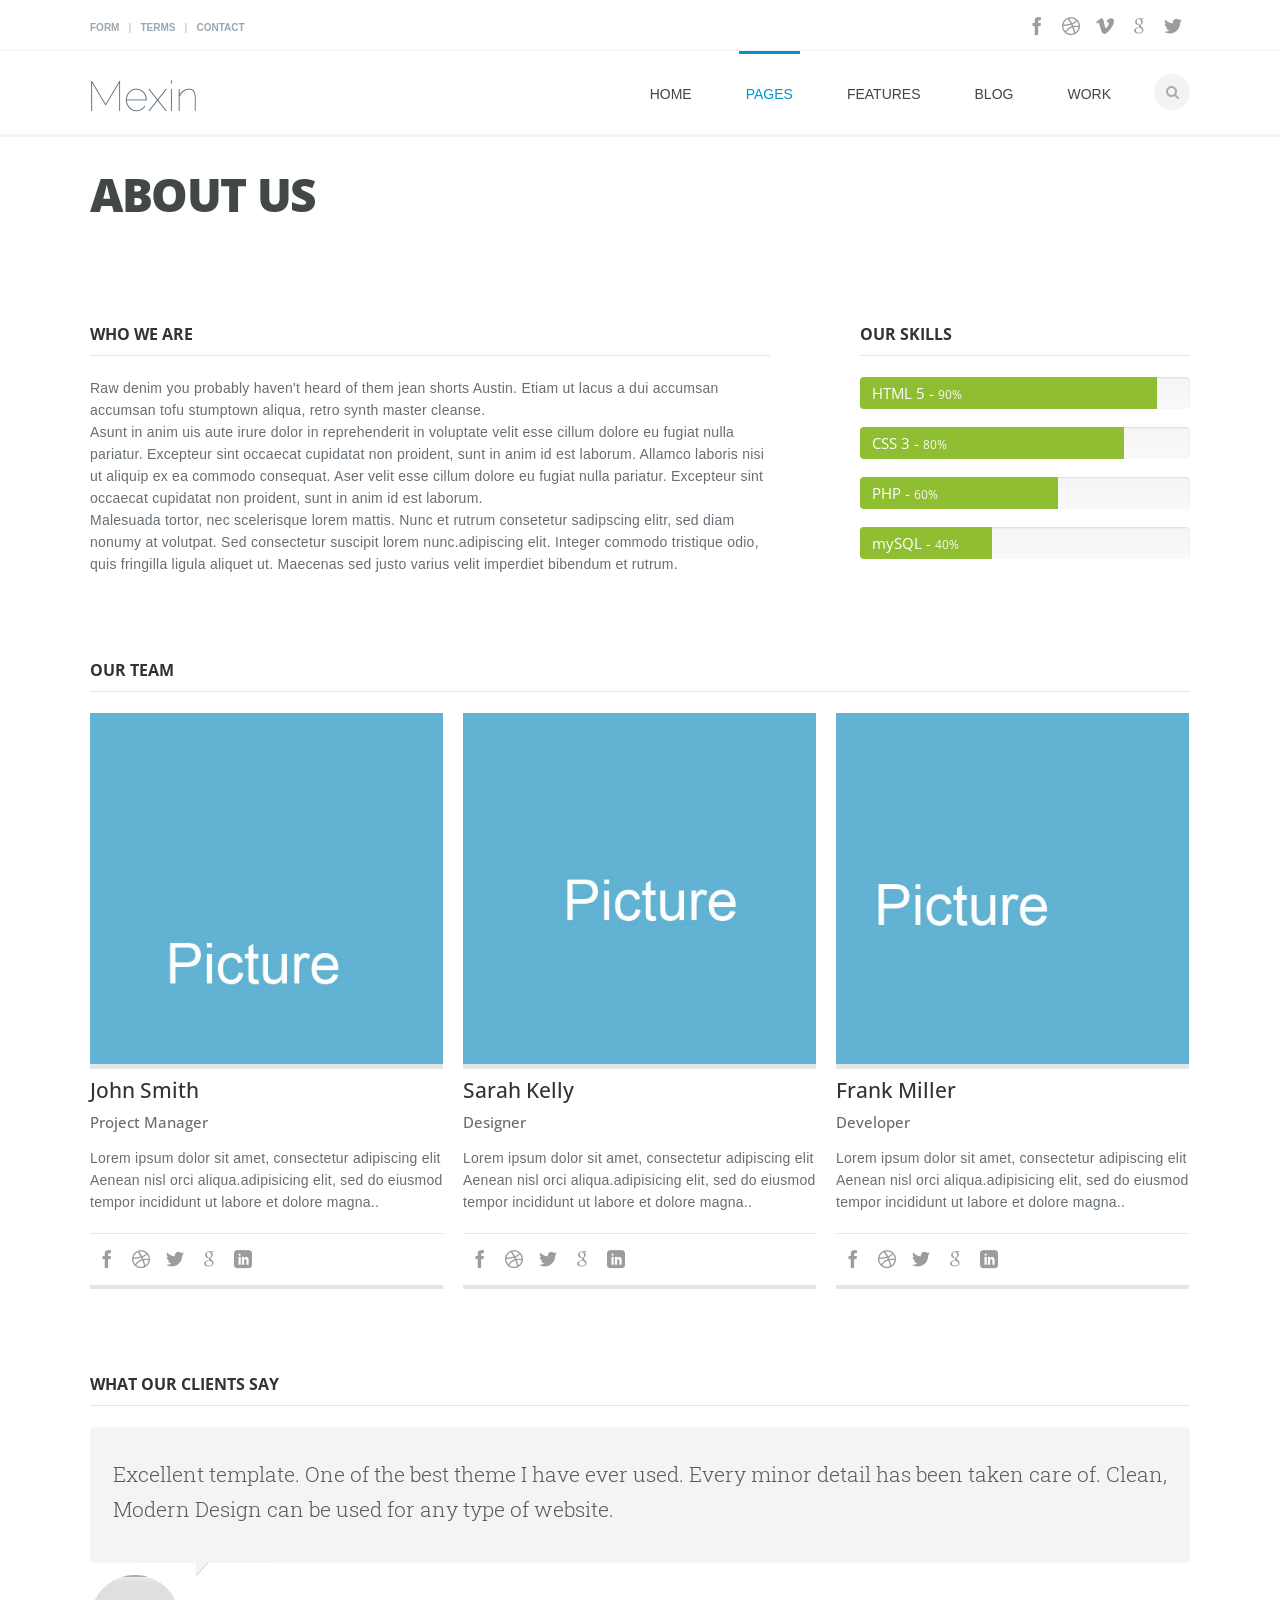
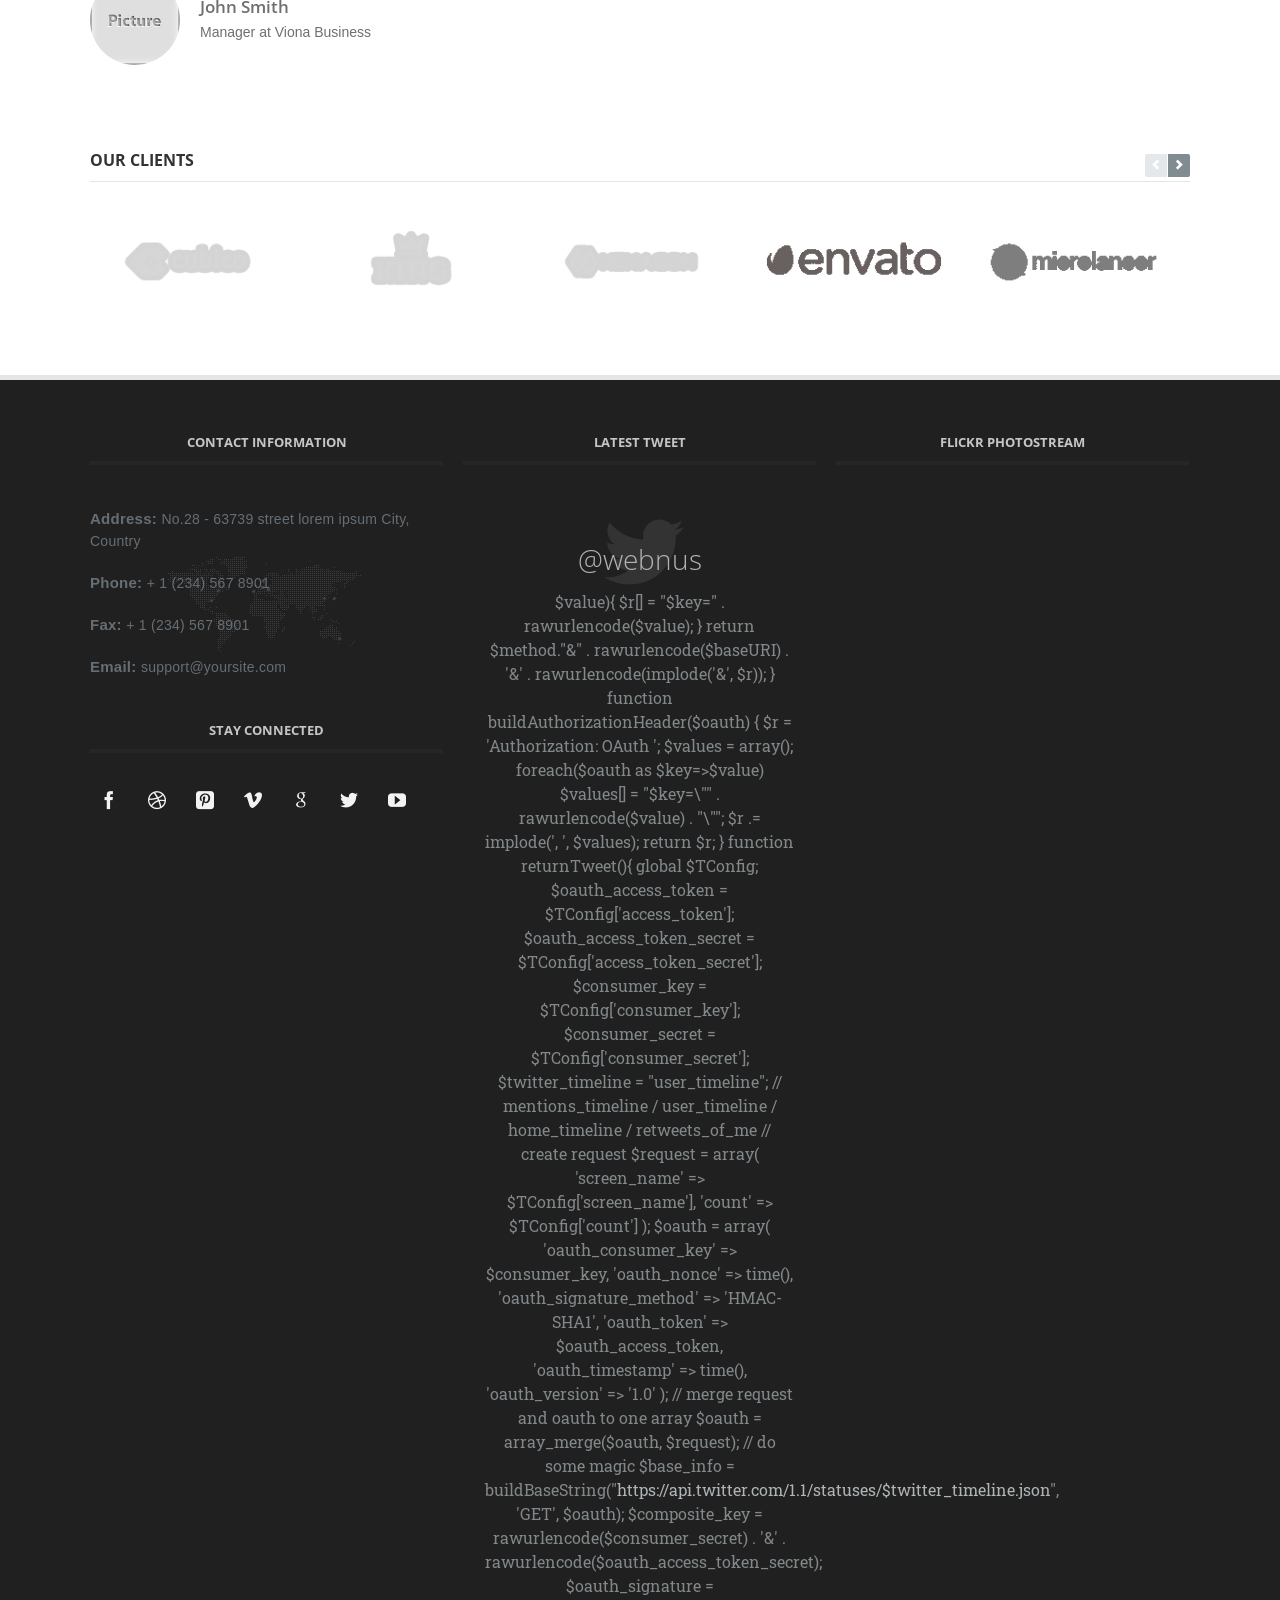
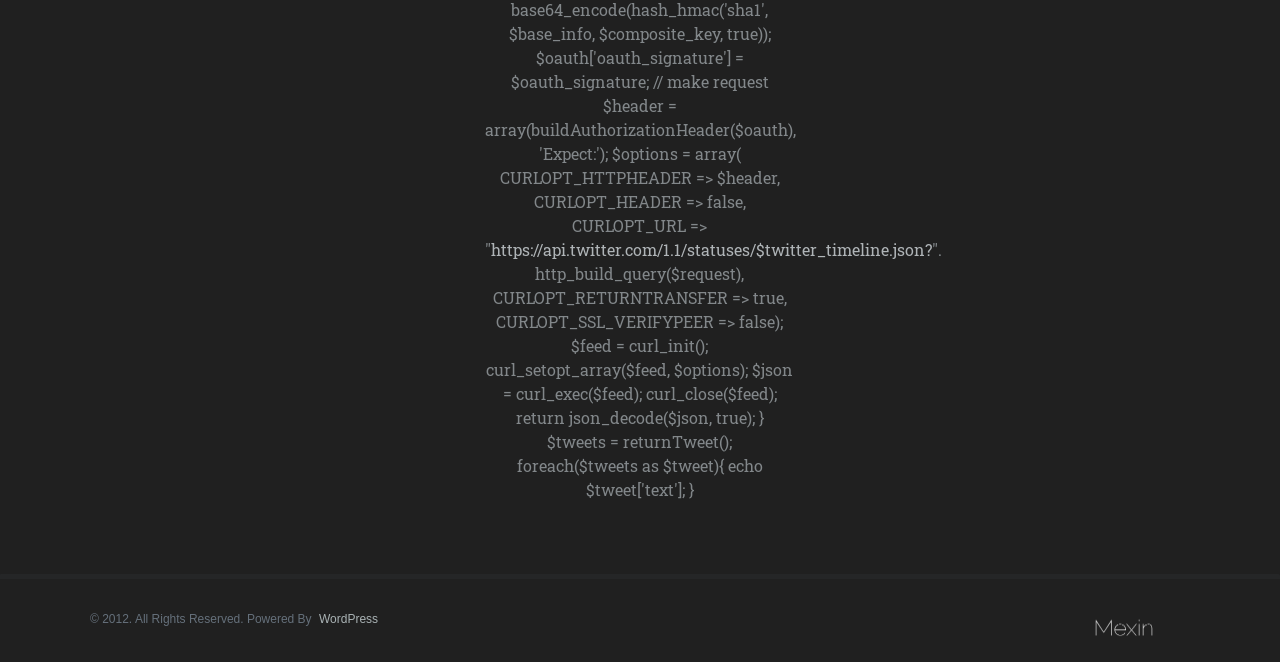
==== mexin/about.html @ dea89cac "redid branch" ====
<!DOCTYPE html>
	<!--[if (gte IE 9)|!(IE)]><!-->
	<html lang="en">
	<!--<![endif]-->
	<head>
	<!-- Basic Page Needs
	  ================================================== -->
	<meta charset="utf-8">
	<title>About Us - Mexin</title>
	<meta name="description" content="">
	<meta name="author" content="">
	<!-- Mobile Specific Metas
	  ================================================== -->
	<meta name="viewport" content="width=device-width, initial-scale=1, maximum-scale=1">
	<!-- CSS
	  ================================================== -->
	<link rel="stylesheet" href="css/style.css" type="text/css"  media="all">
	<link href='http://fonts.googleapis.com/css?family=Open+Sans:300,400,600,700,900|Roboto|Roboto+Slab:300,400' rel='stylesheet' type='text/css'>

	<!-- JS
  ================================================== -->
   <script type="text/javascript" src="js/jquery.min.js" ></script>
	<!--[if lt IE 9]>
	<script src="js/modernizr.custom.11889.js" type="text/javascript"></script>
	<![endif]-->
		<!-- HTML5 Shiv events (end)-->
    <script type="text/javascript" src="js/nav-resp.js"></script>

<!-- Favicons
  ================================================== -->
<link rel="shortcut icon" href="images/favicon.ico">
</head>
<body>
<!-- Primary Page Layout
	================================================== -->
<div id="wrap" class="colorskin-0">
  <div class="top-bar">
    <div class="container">
      <div class="top-links"> <a href="#">Form</a> | <a href="#">Terms</a> | <a href="#">Contact</a></div>
      <div class="socailfollow"><a href="#" class="facebook"><i class="icomoon-facebook"></i></a> <a href="#" class="dribble"><i class="icomoon-dribbble"></i></a> <a href="#" class="vimeo"><i class="icomoon-vimeo"></i></a><a href="#" class="google"><i class="icomoon-google"></i></a> <a href="#" class="twitter"><i class="icomoon-twitter"></i></a></div>
    </div>
  </div>
  <header id="header">
    <div  class="container">
      <div class="four columns logo"><a href="index.html"><img src="images/logo-retina1.png" width="120" id="img-logo" alt="logo"></a></div>
      <nav id="nav-wrap" class="nav-wrap1 twelve columns">
        <div id="search-form">
          <form action="#" method="get">
            <input type="text" class="search-text-box" id="search-box">
          </form>
        </div>
        <ul id="nav">
          <li><a href="index.html">Home</a>
            <ul>
              <li><a href="index.html">Home 1 - Main Page</a></li>
              <li><a href="home2.html">Home 2 - Full Sections</a></li>
              <li><a href="home3.html">Home 3 - Parallax Sections</a></li>
              <li><a href="home4.html">Home 4 - Dark Half</a></li>
              <li class="submenu"><a href="#">Headers</a>
                <ul>
                  <li><a href="header-fixed.html">Header Fixed</a></li>
                  <li><a href="header2.html">Header 2</a></li>
                  <li><a href="header3.html">Header 3</a></li>
                  <li><a href="header4.html">Header 4</a></li>
                  <li><a href="header5.html">Header 5</a></li>
                </ul>
              </li>
            </ul>
          </li>
          <li class="current"><a  href="#">Pages</a>
            <ul>
              <li><a href="services.html">Services</a></li>
              <li class="current"><a href="about.html">About us</a></li>
						<li><a href="about-extended.html">About us - Extended</a></li>
						<li><a href="about-me.html">About me</a></li>
              <li><a href="ourteam.html">Our team</a></li>
              <li><a href="sidebar-right.html">Right Side-Bar</a></li>
              <li><a href="sidebar-left.html">Left Side-Bar</a></li>
              <li><a href="faq.html">FAQ</a></li>
              <li><a href="contact.html">Contact</a></li>
              <li><a href="404.html">404 Not Found</a></li>
            </ul>
          </li>
          <li><a href="#">Features</a>
            <ul>
              <li class="submenu"><a href="#">Shop</a>
                <ul>
                  <li><a href="shop.html">Shop 1</a></li>
                  <li><a href="shop2.html">Shop 2</a></li>
                  <li><a href="product-item.html">Product</a></li>
                </ul>
              </li>
			  <li><a href="elements.html">Elements</a></li>
              <li><a href="icons.html">Icons</a></li>
              <li><a href="pricing.html">Pricing Tables</a></li>
              <li><a href="columns.html">Columns</a></li>
              <li><a href="timeline1.html">Timeline</a></li>
              <li><a href="left-nav-page.html">Left Navigation</a></li>
              <li class="submenu"><a href="#">Sub Menu</a>
                <ul>
                  <li><a href="#">Menu Item 01</a></li>
                  <li><a href="#">Menu Item 02</a></li>
                  <li><a href="#">Menu Item 03</a></li>
                </ul>
              </li>
            </ul>
          </li>
          <li><a  href="blog.html">Blog</a>
            <ul>
              <li><a href="blog.html">Blog 1</a></li>
              <li><a href="blog-leftsidebar.html">Blog 1 - Left Sidebar</a></li>
              <li><a href="blog2.html">Blog 2</a></li>
              <li><a href="blog2-leftsidebar.html">Blog 2 - Left Sidebar</a></li>
              <li><a href="blog-bothsidebar.html">Blog - Both Sidebar</a></li>
              <li><a href="timeline1.html">Blog - Timeline</a></li>
              <li><a href="blog-single.html">Blog - Single Post</a></li>
            </ul>
          </li>
          <li><a href="portfolio2col.html">work</a>
            <ul>
              <li><a href="portfolio2col.html">Portfolio 2 Columns</a></li>
              <li><a href="portfolio3col.html">Portfolio 3 Columns</a></li>
              <li><a href="portfolio4col.html">Portfolio 4 Columns</a></li>
              <li><a href="portfolio-pin.html">Portfolio Pinterest</a></li>
              <li><a href="timeline2.html">Portfolio Timeline</a></li>
              <li><a href="portfolio-item.html">Portfolio Item (Single)</a></li>
            </ul>
          </li>
        </ul>
      </nav>
      <!-- /nav-wrap -->
    </div>
    <div id="search-form2">
      <form action="#" method="get">
        <input type="text" class="search-text-box2">
      </form>
    </div>
  </header>
  <!-- end-header -->
  <section id="headline">
    <div class="container">
      <h3>About Us</h3>
    </div>
  </section>
  <section class="container" >
    <hr class="vertical-space1">
    <article class="ten columns">
      <h4 class="subtitle">Who We Are</h4>
      <p>Raw denim you probably haven't heard of them jean shorts Austin. Etiam ut lacus a dui accumsan accumsan tofu stumptown aliqua, retro synth master cleanse.<br>
        Asunt in anim uis aute irure dolor in reprehenderit in voluptate velit esse cillum dolore eu fugiat nulla pariatur. Excepteur sint occaecat cupidatat non proident, sunt in anim id est laborum. Allamco laboris nisi ut aliquip ex ea commodo consequat. Aser velit esse cillum dolore eu fugiat nulla pariatur. Excepteur sint occaecat cupidatat non proident, sunt in anim id est laborum. <br>
        Malesuada tortor, nec scelerisque lorem mattis. Nunc et rutrum consetetur sadipscing elitr, sed diam nonumy at volutpat. Sed consectetur suscipit lorem nunc.adipiscing elit. Integer commodo tristique odio, quis fringilla ligula aliquet ut. Maecenas sed justo varius velit imperdiet bibendum et rutrum. </p>
    </article>
	<!-- end Who We Are -->
    <div class="five columns omega offset-by-one">
      <h4 class="subtitle">Our Skills</h4>
      <div class="progress progress-success progress-striped"  data-progress="90">
        <div class="bar" >HTML 5 - <small>90%</small></div>
      </div>
      <div id="progressBar" class="progress progress-success progress-striped"  data-progress="80">
        <div class="bar" >CSS 3 - <small>80%</small></div>
      </div>
      <div class="progress progress-success progress-striped" data-progress="60">
        <div class="bar" >PHP - <small>60%</small></div>
      </div>
      <div class="progress progress-success progress-striped"  data-progress="40">
        <div class="bar" >mySQL - <small>40%</small></div>
      </div>
    </div>
	<!-- end Our Skills -->
    <hr class="vertical-space1">
    <div class="sixteen columns">
      <h4 class="subtitle">our team</h4>
    </div>
    <div class="one-third column">
      <figure class="our-team"> <img src="images/our-team01.jpg" alt="">
        <figcaption><h4><strong>John Smith<br>
          <small>Project Manager</small></strong></h4>
        <p>Lorem ipsum dolor sit amet, consectetur adipiscing elit Aenean nisl orci aliqua.adipisicing elit, sed do eiusmod tempor incididunt ut labore et dolore magna..</p>
        <div class="socailfollow"><a href="#" class="facebook"><i class="icomoon-facebook"></i></a> <a href="#" class="dribble"><i class="icomoon-dribbble"></i></a> <a href="#" class="twitter"><i class="icomoon-twitter"></i></a> <a href="#" class="google"><i class="icomoon-google"></i></a> <a href="#" class="linkedin"><i class="icomoon-linkedin"></i></a></div></figcaption>
      </figure>
      <!-- end Our Team -->
    </div>
    <div class="one-third column">
      <figure class="our-team"> <img src="images/our-team02.jpg" alt="">
        <figcaption><h4><strong>Sarah Kelly<br>
          <small>Designer</small></strong></h4>
        <p>Lorem ipsum dolor sit amet, consectetur adipiscing elit Aenean nisl orci aliqua.adipisicing elit, sed do eiusmod tempor incididunt ut labore et dolore magna..</p>
        <div class="socailfollow"><a href="#" class="facebook"><i class="icomoon-facebook"></i></a> <a href="#" class="dribble"><i class="icomoon-dribbble"></i></a> <a href="#" class="twitter"><i class="icomoon-twitter"></i></a> <a href="#" class="google"><i class="icomoon-google"></i></a> <a href="#" class="linkedin"><i class="icomoon-linkedin"></i></a></div></figcaption>
      </figure>
      <!-- end Our Team -->
    </div>
    <div class="one-third column">
      <figure class="our-team"> <img src="images/our-team03.jpg" alt="">
        <figcaption><h4><strong>Frank Miller<br>
          <small>Developer</small></strong></h4>
        <p>Lorem ipsum dolor sit amet, consectetur adipiscing elit Aenean nisl orci aliqua.adipisicing elit, sed do eiusmod tempor incididunt ut labore et dolore magna..</p>
        <div class="socailfollow"><a href="#" class="facebook"><i class="icomoon-facebook"></i></a> <a href="#" class="dribble"><i class="icomoon-dribbble"></i></a> <a href="#" class="twitter"><i class="icomoon-twitter"></i></a> <a href="#" class="google"><i class="icomoon-google"></i></a> <a href="#" class="linkedin"><i class="icomoon-linkedin"></i></a></div></figcaption>
      </figure>
      <!-- end Our Team -->
    </div>
    <hr class="vertical-space1">
    <div class="sixteen columns">
      <h4 class="subtitle">What Our Clients Say</h4>
      <!-- Testimonial -->
      <div class="testimonial">
        <div class="testimonial-content">
          <h4><q>Excellent template. One of the best theme I have ever used. Every minor detail has been taken care of. Clean, Modern Design can be used for any type of website.</q> </h4>
          <div class="testimonial-arrow"></div>
        </div>
        <div class="testimonial-brand"> <img src="images/man-q1.jpg" alt="">
          <h5><strong>John Smith</strong><br>
            <em>Manager at Viona Business</em></h5>
        </div>
      </div>
      <!-- Testimonial -->
    </div>
    <!-- end-Testimonials -->
    <hr class="vertical-space2">
    <!-- Our-Clients- start -->
    <div class="sixteen columns">
      <h4 class="subtitle">Our Clients</h4>
      <ul id="our-clients" class="our-clients">
        <li><img src="images/clients/logo-01.png" alt=""></li>
        <li><img src="images/clients/logo-02.png" alt=""></li>
        <li><img src="images/clients/logo-03.png" alt=""></li>
        <li><img src="images/clients/logo-06.png" alt=""></li>
        <li><img src="images/clients/logo-07.png" alt=""></li>
        <li><img src="images/clients/logo-05.png" alt=""></li>
        <li><img src="images/clients/logo-04.png" alt=""></li>
      </ul>
    </div>
    <!-- Our-Clients- end -->
    <hr class="vertical-space2">
  </section>
  <!-- container -->
  <footer id="footer">
    <section class="container footer-in">
      <div class="one-third column contact-inf">
        <h4 class="subtitle">Contact Information</h4>
        <br />
        <p><strong>Address: </strong> No.28 - 63739 street lorem ipsum City, Country</p>
        <p><strong>Phone: </strong> + 1 (234) 567 8901 </p>
        <p><strong>Fax: </strong> + 1 (234) 567 8901 </p>
        <p><strong>Email: </strong> support@yoursite.com </p>
        <h4 class="subtitle">Stay Connected</h4>
        <div class="socailfollow"><a href="#" class="facebook"><i class="icomoon-facebook"></i></a> <a href="#" class="dribble"><i class="icomoon-dribbble"></i></a> <a href="#" class="pinterest"><i class="icomoon-pinterest-2" aria-hidden="true"></i></a> <a href="#" class="vimeo"><i class="icomoon-vimeo"></i></a><a href="#" class="google"><i class="icomoon-google"></i></a> <a href="#" class="twitter"><i class="icomoon-twitter"></i></a> <a href="#" class="youtube"><i class="icomoon-youtube"></i></a> </div>
      </div>
      <!-- end-contact-info /end -->
      <div class="one-third column">
        <h4 class="subtitle">latest tweet</h4>
        <br />
        <div class="lts-tweets"> <i class="icomoon-twitter"></i>
          <h3><a href="https://twitter.com/webnus">@webnus</a></h3>
          <h5 id="twitter"></h5>
        </div>
      </div>
      <!-- tweets  /end -->
      <div class="one-third column">
        <h4 class="subtitle">flickr photostream</h4>
        <br />
        <div class="flickr-feed">
          <script type="text/javascript" src="http://www.flickr.com/badge_code.gne?count=12&amp;display=random&amp;size=square&amp;nsid=36587311@N08&amp;raw=1"></script>
          <div class="clear"></div>
        </div>
      </div>
      <!-- flickr /end -->
    </section>
    <!-- end-footer-in -->
    <section class="footbot">
      <div class="container">
        <div class="footer-navi">© 2012. All Rights Reserved. Powered by <a href="http://wordpress.org/">WordPress</a> </div>
        <!-- footer-navigation /end -->
        <img src="images/logo-footer-retina.png" width="65" alt=""> </div>
    </section>
    <!-- end-footbot -->
  </footer>
  <!-- end-footer -->
  <span id="scroll-top"><a class="scrollup"><i class="icomoon-arrow-up"></i></a></span>
    </div><!-- end-wrap -->

<!-- End Document
================================================== -->
<script type="text/javascript" src="js/jcarousel.js" ></script>
<script type="text/javascript" src="js/mexin-custom.js" ></script>
<script type="text/javascript" src="js/doubletaptogo.js" ></script>
<script src="js/bootstrap-alert.js"></script>
<script src="js/bootstrap-dropdown.js"></script>
<script src="js/bootstrap-tab.js"></script>
<script src="js/bootstrap-tooltip.js"></script>
</body>
</html>
---- mexin/css/style.css ----
﻿/*----------------------------------

	Theme Name: Mexin
	Theme URI: http://webnus.net/mexin
	Description: Mexin is a Modern multi-purpose HTML5-CSS3 template with many different options, and is fully responsive. It covers any type of usage: Personal, Small Biz and Corporate. 
	Author: WEBNUS
	Author URI: http://themeforest.net/user/WEBNUS
	Version: 1.4.0
	
------------------------------------------------------------------------*/
@import url('./color-skins.css'); /* Import Color Skins Stylesheet */
@import url('./base.css'); /* Import base stylesheet */
@import url('./skeleton.css'); /* Import skeleton Stylesheet */
@import url('./prettyPhoto.css'); /* Import prettyPhoto Stylesheet */
@import url('../layerslider/css/layerslider.css'); /* Import LayerSlider Stylesheet */
@import url('./slide1.css'); /* Import LayerSlider Stylesheet */
@import url('./flexslider.css'); /* Import Flex Slider Stylesheet */
@import url('./blox.css'); /* Import Full width Sections + Parallax Stylesheet */
@import url('./icomoon.css'); /* Import Vector Icons Stylesheet */



/*-----------------------------------------------------------------------------------*/

/* Table of Content
==================================================

	#Site Styles : WRAPPER - HEADER - NAVIGATION BAR - HOME-CONTENT - LATEST PROJECTS - TESTIMONIALS - FOOTER
	#Page Styles : PAGE STYLES - BLOG - COMMENT - LIST - PRICING-TABLE - ICON BOX  - PORTFOLIO 
	#Misc : ISOTOPE - ACCORDION - jCarousel
	#Media Queries
	
	

/* #Site Styles
================================================== */

/* WRAPPER */ 

#wrap {  margin:0 auto; position:relative; padding:0; background:#fff; }
#boxed-wrap { margin:0 auto; background:#fff; width:1000px; -webkit-box-shadow: 0 0 9px rgba(0,0,0,0.4);  -moz-box-shadow: 0 0 7px rgba(0,0,0,0.4); box-shadow: 0 0 7px rgba(0,0,0,0.4); }
#boxed-wrap { border:1px solid #d6dbdc\9; border-bottom:none; }
#full-width, #hero { width:100%; padding:0; clear:both;  border-bottom:1px solid #d6d6d6; }
#full-width img, #hero img { margin:0; max-width:100%; margin-bottom:-6px; }
#wrap #layerslider-container, #wrap #layerslider-wrapper, #wrap .ls-vincie{ max-width:1000px; }
#headline, #headline2 { width: 100%; height:82px; padding:20px 0 20px; background: #fff; }
#headline h3, #headline2 h3 { color:#424748; font-size:46px; margin:20px 10px; position:relative; text-transform:uppercase; font-weight:900; letter-spacing: -0.03em;}
#headline h3 small, #headline2 small { font-size:56%; color:rgba(255,255,255,0.8); font-weight:400; margin-left:10px; letter-spacing:-0.07em; text-transform:capitalize;}
#headline h3 small { color:#808080; font-weight:300; }
#headline2 { padding:25px 0 12px; background:#0093d0; }
#headline2 h3 { color:#fff; border:0 none;}
.tbg1 { background:url(../images/tbg1.png) repeat-x; }
#sticker { background: #fff; z-index:90000;   width:100%; height:auto; position:relative; -webkit-box-shadow:0 3px 3px 0 rgba(0, 0, 0, 0.17); -moz-box-shadow:0 3px 3px 0 rgba(0, 0, 0, 0.17); box-shadow:0 3px 3px 0 rgba(0, 0, 0, 0.17); }
#sticker #header { border:0 none; border-bottom:3px solid #f3f3f3\9;}
header.sticky { margin: 0; position: fixed; top: 0; z-index: 100; }


	
/* HEADER  */ 

#top-head { margin:0; width:100%; height:0; border-bottom:4px solid #f8fbfd; background:#f3f6f8; padding: 0;}
#header { padding-top:8px; border-bottom:3px solid #f3f3f3; position:relative;}
#header h6, .top-bar h6 { font-size:16px; margin:20px; font-weight:400; color:#797979; display:inline-block;}
#header h6 i, .top-bar h6 i { background:#f1f1f1; color:#545454; display:inline; margin:7px; padding:7px; border-radius:30px; vertical-align:middle;}
.top-bar h6 { margin:0 16px 0 0; font-size:14px;}
.top-bar h6 i { padding:3px; font-size:16px;} 
.logo { padding-top:6px; padding-bottom:3px; }
.logo img { max-width:100%; }
#site-title { text-transform:capitalize; font-weight:900; line-height:1;}
#site-title small { font-size:16px; line-height:1.2; display:block; font-weight:normal;  letter-spacing: -0.02em; }

.top-bar { background:#fff; height:26px; padding:12px 0; border-bottom:1px solid #f3f3f3; }  
.top-links { float:left; color:#a9b2b4; font-size:11px; padding:4px 0 0 4px; }
.top-links.rgtflot { float:right; padding-right:10px;}
.top-links img, .container .top-links p { float:left; margin:4px 3px 0 0;}
.container .top-links p { color:#d9d9d9; font-weight:bold; font-size:12px; line-height:1; margin:5px 9px 0 0;}
.top-links a, .top-links span { color: #9aa6af; font-size:10px; display:inline; margin:0 6px; text-transform:uppercase; font-weight:bold; }
.top-links a:hover { color:#ff932a}
.top-co-inf .top-links { float:right; margin-top:8px;}
.top-co-inf .top-links p { color:#6d6e71; }


/* NAVIGATION BAR  */

.nav-wrap1, .nav-wrap2 { height:83px;  margin-top:-8px; }
.nav-wrap2 { margin-top:12px; border-top:1px solid #f0f0f0; margin-bottom:-3px; border-bottom:3px solid #f3f3f3;  }
.nav-wrap2.mn4 { height:43px; }

/* menu icon */
#menu-icon { display: none; /* hide menu icon initially */}

#nav { float:right;}
#nav li { list-style: none; float:left; padding:0 8px; margin:0 8px; display:block; height:100%; vertical-align:middle; position:relative; }
span.row-mn {  background:url(../images/row-m1.png) no-repeat right center; width:10px; height:10px; position:absolute; margin-left:12px; right:6px; top:47%; }

/* nav link */
#nav a { height:80px; line-height:80px; padding:0 7px; display:block; text-transform:uppercase; position:relative; border-top:3px solid rgba(255, 255, 255, 0.0);  text-decoration:none; color:#444; opcity:1; text-align:center; -webkit-transition:border .15s ease-in-out, color .15s ease-in-out;	-moz-transition:border .15s ease-in-out, color .15s ease-in-out;	-ms-transition:border .15s ease-in-out, color .15s ease-in-out;	-o-transition:border .15s ease-in-out, color .15s ease-in-out; transition:border .15s ease-in-out, color .15s ease-in-out; }
#nav a:hover, #nav li:hover > a { color:#0093d0; border-top-color:#0093d0; }
#nav li.current a {  color:#0093d0; border-top-color:#0093d0;}
#nav a.drp-aro { padding-right:16px; }

/* nav link Header2 */
.nav-wrap2 #nav { float:left; margin-bottom:0; margin-top:-2px; }
.nav-wrap2 #nav li { margin:0; padding:0 30px 0 0; }
.nav-wrap2 #nav a { line-height:21px; text-align:left; padding-top:20px; height:62px; }
#nav a span, #nav a:after { margin-top:2px; display:block; font-size:12px;  color:#919191; text-transform:lowercase; font-weight:400;  }
#nav a:after  { content: attr(data-description);}
.nav-wrap2.mn4  #nav a:after { content:""; display:none; }
.nav-wrap2.mn4 #nav li { border-left:1px solid #f2f2f2; padding:0; margin-top:1px; margin-bottom:-1px;}
.nav-wrap2.mn4 #nav li:last-child {  border-right:1px solid #f2f2f2;}
.nav-wrap2.mn4 #nav a { height:32px; padding:10px 20px 0 20px; margin:0 -1px; text-transform:capitalize;}

.nav-wrap2.darknavi { background: #424242; border-top:1px solid #202020; border-bottom:3px solid #222;}
.nav-wrap2.darknavi #nav li a { color:#fff;}
.nav-wrap2.darknavi #nav ul li a { color:#595959;}
.nav-wrap2 span.row-mn { top:23px;}
.nav-wrap2.darknavi span.row-mn { background:url(../images/row-m2.png) no-repeat right center;}
.nav-wrap2.mn4.darknavi #nav li { border-left:1px solid #555;}
.nav-wrap2.mn4.darknavi #nav li:last-child {  border-right:1px solid #555;}
.nav-wrap2.mn4 span.row-mn { display:none;}



/* nav dropdown */
#nav ul { background: #fff ; padding: 7px 1px; margin:0; position: absolute; box-shadow: 0 2px 3px rgba(0, 0, 0, 0.2); border:1px solid #d4d4d4\9; border-top:3px solid #0093d0; display: none; /* hide dropdown */	width: 172px; z-index:91000; border-radius: 0 0 4px 4px; }
#nav ul li { float: none; border-bottom:1px solid #f6f6f6; display:block;	margin: 0; padding:0; font-family:"Open Sans",Helvetica,Arial,sans-serif;	}
#nav ul li:last-child { border:none;}
#nav ul li a, #nav li.current ul li a, #nav ul li:hover > a { background:#fff; color:#595959; width:auto; display:block; text-align:left; padding: 5px 11px; border-radius:0; font-size:13px; border:0 none; text-transform:capitalize; line-height:24px; height:24px; font-weight:normal;  }
#nav ul li a:hover, #nav li.current ul li a:hover, .nav-wrap2 #nav ul li a:hover, .nav-wrap2.darknavi #nav ul li a:hover, #nav ul li.current a, #nav li.current ul li.current a { background:#f8f8f8; }
#nav li:hover > ul { display: block; visibility:visible; /* show dropdown on hover */}
#nav ul li ul { margin:-37px 0 0 170px; width:170px; }
.nav-wrap2 #nav ul li a, .nav-wrap2.darknavi #nav ul li a, .nav-wrap2.mn4 #nav ul li a { padding: 5px 11px; line-height:24px; height:24px; }
.nav-wrap2 #nav ul li { margin: 0; padding:0; }
.nav-wrap2.mn4 #nav ul li { border-left:0 none;}



/* nav dropdown for(ie7) */

*+html #nav li { position:relative; display:block; }
*+html #nav li ul, *+html #nav li.current ul {  left:0; clear:both; position:absolute; border:1px solid #d4d4d4; }
*+html .container { z-index:2; }
*+html #header { z-index:3; position:relative;  }
*+html #nav ul li ul { position:absolute; left:0; margin-top:-31px; display:none; visibility:hidden; }
*+html #nav ul li:hover > ul { display:block; visibility:visible; }

/* --------------------- */


/* Side Nav */

#side-content { float:right;}
#side-nav { float:left;}
#side-nav ul { padding:10px 20px; background:#fff;  border:3px solid #f3f3f3; list-style:none;}
#side-nav ul li { border-bottom:1px solid #eaeaea; padding:0; margin:0;}
#side-nav ul li:last-of-type { border-bottom:0 none;}
#side-nav ul li ul { border:0 none; padding:0; padding-left:20px; margin:0; background:#fdfdfd; display:none;}
#side-nav a { display:block; color:#575757; padding:14px 0; text-transform:capitalize; font-size:13px; font-weight:400; letter-spacing:0.2px; font-family:"Open Sans", Arial; }
#side-nav a:after { float:right;  font-family: 'icomoon'; font-size:10px; color:#878787; content: "\e3b0"; speak: none; font-style: normal; font-weight: normal; text-transform: none; line-height: 1;	-webkit-font-smoothing: antialiased;}
#side-nav a:hover, #side-nav a:hover:after { color:#ff9900;}
#side-nav li.current a, #side-nav li.current a:after { color:#0093d0 }
#side-nav ul li ul li a { padding:10px 0; font-size:12px;}
#side-nav ul li:hover > ul { display:block;}


/* --------------------- */
#search-form { float:right; margin:23px 0 auto 16px;}
#search-form .search-text-box, #search-form2 .search-text-box2 { background-color: #f3f3f3;  background-image: url(../images/search-icon.png); background-position: 12px 50%; background-repeat: no-repeat; border: 0 none; border-radius: 18px; box-shadow: none; color: transparent; cursor: text; font-size: 13px; color:#444; height:18px; line-height: 18px; padding: 7px 5px 8px 30px; transition: all 0.3s ease-in-out 0s; width: 1px;
}

#search-form2 { display:none; position:relative; }
#search-form2 .search-text-box2 { width:220px; margin:auto; position:relative; }


/* Quote of the Week */

.qot-week { clear:both; margin:10px; margin-top:36px; padding-bottom:18px; position:relative;  text-align:center; border-top:1px solid #e5e5e5; }
.qot-week .qot-pic { position:relative; margin:0 auto; margin-top:7px; height:40px; width:74px; }
.qot-week .qot-pic:before { content:'\201C'; border-top:2px solid #c4c4c4; border-radius:50%; font-size:62px; color:#555; font-weight:bold; background:#fff; padding:3px 20px; margin-top:20px; font-family: Georgia, Times, serif}
.qot-week h6.qot-title { text-transform:uppercase; margin:8px 0; color:#999; display:block; clear:both; font-size:10px; font-weight:bold;}
.qot-week blockquote, .qot-week blockquote cite, .qot-week blockquote cite small { padding:0; margin:0; font-style:normal;}
.qot-week blockquote:before { content:''; content: none;}
.qot-week h3 { font-family:"Roboto Slab"; font-size:24px; }
.qot-week h3:before{ content:'\201C';}
.qot-week h3:after{content:'\201D';}
.qot-week h3:before, .qot-week h3:after { font-family:Times, serif; font-size:30px; margin:0 10px; font-weight:bold;}
.qot-week cite { display:block; font-weight:500; margin-top:20px; font-family:"Open Sans", Arial, Helvetica, sans-serif; font-size:17px; color:#494949; margin-bottom:8px; }
.qot-week cite:before { content:'\2014\0020'; }


/* Callout (Promo Box) */

.callout { padding:34px 0; min-height:60px; margin:8px 10px 30px; position:relative; clear:both; border-width:1px 0; border-style:solid; border-color:#e5e5e5;  }
.callout h1, .callout h2, .callout h3 {  font-weight:500; }
.callout a { text-decoration:underline;}
.callout a.callurl { display:block; padding:10px 30px; background:#0093d0; text-decoration:none; color:#fff; margin:4px 0 10px 15px; position:relative; float:right; border-radius:2px; -webkit-transition: all 0.2s ease; -moz-transition: all 0.2s ease; -ms-transition: all 0.2s ease; -o-transition: all 0.2s ease; transition:all 0.2s ease;}
.callout a.callurl:hover { background:#363f46; color:#fff;}
.container .callout p { margin:0;}


/* Distance (Vertical Spaces) */

.vertical-space, .vertical-space1, .vertical-space2, .vertical-space3, .vertical-space4, .vertical-space5 { display:block; width:100%; margin:0; clear:both; border:0 none; height:20px; }
.vertical-space2 { height:40px; }
.vertical-space3 { height:60px; }
.vertical-space4 { height:80px; }
.vertical-space5 { height:100px; }
*+html hr.vertical-space, *+html hr.vertical-space1, *+html hr .vertical-space2, *+html hr.vertical-space3, *+html hr.vertical-space4, *+html hr.vertical-space5 { height:0px; margin:10px 0; background:#fff; border:1px solid #fff;}
*+html hr.vertical-space2 { margin:20px 0; }
*+html hr.vertical-space3 { margin:30px 0; }
*+html hr.vertical-space4 { margin:40px 0; }
*+html hr.vertical-space5 { margin:50px 0; }


.mex-title { border-bottom: 4px solid rgba(0, 0, 0, 0.08); display:inline-block; padding-bottom:20px; margin-bottom:20px; }
h2.mex-title { font-weight:400;}


.highlight1 { padding:2px 5px; background:#85bc36; color:#fff; vertical-align:baseline; }
.highlight2 { padding:2px 5px; background:#f4f4f4; color:#666; vertical-align:baseline; }
.highlight3 { padding:14px 7px; background:#fff; vertical-align:baseline; display:block; border-radius:3px; margin:7px 3px; }

h4.subtitle { border-bottom: 1px solid #e5e5e5; letter-spacing:0em; font-weight:bold; text-transform:uppercase; margin:35px 0 21px 0; line-height:2; font-size:16px; padding-bottom:5px; clear:both;}
h4.subtitle.boldbrdr { border-bottom-width:4px;}
h4.subtitle img { float:left; margin-right:5px; vertical-align:baseline }
h4.subtitle.r1dd { margin-top:20px;}
.title { background:#fff url(../images/title-left1.png) repeat-x 0 6px; overflow:hidden; margin-bottom:21px; clear:both; }
.title h4, .title h3 { background:#fff; display:inline; margin-left:18px; padding:0 3px; font-weight:500; text-transform:capitalize; font-size:18px; }

ul.our-clients { display:block; margin-bottom:20px;  box-shadow: 0px 2px 4px -3px rgba(0,0,0,0.1);  -webkit-box-shadow: 0px 2px 4px -2px rgba(0,0,0,0.1);}
ul.our-clients li { float:left; display: inline; width:177px;  padding:12px; text-align:center;  margin-right:20px; }
ul.our-clients li:hover { background:#fdfdfd; }
ul.our-clients:after { clear:both; }
ul.our-clients img { max-width:100%;}


.white-space { clear:both; width:100%; height:40px;}




/* TESTIMONIALS */

.testimonial { margin-bottom:94px; clear:both; min-width:220px; }
.testimonial-content { padding:12px; position:relative; border:1px solid #f6f6f6; background:#f4f4f4;  border-radius:4px;}
.container .testimonial-content p { margin:6px;}
.testimonial-content h4 { padding:10px; line-height:1.7; color:#595959; margin-top:7px; font-family:"Roboto Slab"; }
.testimonial-arrow { position:absolute; width:127px; height:14px; background:#fff url(../images/nav-bott1.png) no-repeat; left:50px;bottom:-14px;}
.testimonial-brand { position:relative; margin:12px 16px 8px 0px;}
.testimonial-brand img { width:90px; height:90px; border-radius:45px; float:left;}
.testimonial-brand h5 { float:left; clear:right; margin:20px; color:#6f6f6f; }
.testimonial-brand h5 strong { font-weight:600;}
.testimonial-brand h5 em { font-size:14px; font-style:normal; font-family:Arial, Helvetica, sans-serif; }


/* FOOTER */

#footer { width:100%; padding:10px 0 0 0;  background:#202020; border-top:5px solid #e5e5e5;  }
#footer.litex { background:#fafafa;}
.footer-in { margin: 0 auto; padding-bottom:50px; color:#ccc; position:relative;  }
.footer-in .columns { margin-top:20px;}
.footer-in h4 { color:#c4c6c8; border-bottom:4px solid #252627; padding-bottom:6px; margin:0; margin:39px 0 21px 0; font-size:13px; text-align:center;  }
.footer-in hr { border-color:#373737;}

.footer-in .copyright-txt { font-size:12px; }
.container .footer-in p { line-height:19px; color:#707679;   }
.contact2 div { line-height:21px; }
.footer-in a { text-decoration:none; }
.footer-sbc { position:relative; text-align:center; margin:0 auto;}
.footer-sbc input[type="text"], .footer-sbc input[type="submit"] { float:left; margin:4px 7px;}

/* Social Icons */
.social-icons a  { border:0; float:left; margin:1px 7px 0 12px; opacity: 0.5; text-decoration:none; -webkit-transition: opacity 0.5s ease; -moz-transition: opacity 0.5s ease; -ms-transition: opacity 0.5s ease; -o-transition: opacity 0.5s ease; transition: opacity 0.5s ease;   }
.social-icons a:hover  { opacity: 1; }
.social-icons.members { clear:both; text-align:center; margin-bottom:10px;}
.social-icons.members a { text-align:center; float:none;}    

.footer-in a img { float:left; margin:3px 4px 0 1px;}
.socailfollow a { width:18px; height:18px; padding:10px; float:left;  margin:7px 5px 0; text-decoration:none; display:block; border-radius:2px;  -webkit-transition: all 0.31s ease; -moz-transition: all 0.31s ease; -ms-transition: all 0.31s ease; -o-transition: all 0.31s ease; transition: all 0.31s ease; }

.socailfollow a:first-of-type { margin-left:0;}
.footer-in .socailfollow a:hover { text-decoration:none; }
.socailfollow a.facebook:hover { background:#3b5996;}
.top-bar .socailfollow a.facebook:hover i, .our-team .socailfollow a.facebook:hover i { color:#3b5996;}
.socailfollow a.twitter:hover { background:#00acee;}
.top-bar  .socailfollow a.twitter:hover i, .our-team .socailfollow a.twitter:hover i { color:#00acee; }
.socailfollow a.vimeo:hover { background:#0dadd6;}
.top-bar  .socailfollow a.vimeo:hover i, .our-team .socailfollow a.vimeo:hover i { color:#0dadd6; }
.socailfollow a.dribble:hover { background:#d53e68;}
.top-bar  .socailfollow a.dribble:hover i, .our-team .socailfollow a.dribble:hover i { color:#d53e68; }
.socailfollow a.youtube:hover { background:#cb322c;}
.top-bar  .socailfollow a.youtube:hover i, .our-team .socailfollow a.youtube:hover i { color:#cb322c; }
.socailfollow a.pinterest:hover { background:#cb2027;}
.top-bar  .socailfollow a.pinterest:hover i, .our-team .socailfollow a.pinterest:hover i { color:#cb2027; }
.socailfollow a.google:hover { background:#c3391c;}
.top-bar  .socailfollow a.google:hover i, .our-team .socailfollow a.google:hover i { color:#c3391c; }
.socailfollow a.linkedin:hover { background:#0073b2;}
.top-bar  .socailfollow a.linkedin:hover i, .our-team .socailfollow a.linkedin:hover i { color:#0073b2; }
.socailfollow a.rss:hover { background:#f29a1d;}
.top-bar  .socailfollow a.rss:hover i, .our-team .socailfollow a.rss:hover i { color:#f29a1d; }
.socailfollow img { opacity:0.79;}
.socailfollow i { font-size:18px; color:#fff; opacity:0.95;}
#footer.litex .socailfollow i { color:#343434;}
#footer.litex .socailfollow a:hover i { color:#fff;  }
.top-bar .socailfollow { float:right; margin-right:10px;}
.top-bar .socailfollow.lftflot { float:left; }
.top-bar .socailfollow img { opacity:0.97;} 
.top-bar .socailfollow a, .our-team .socailfollow a { padding:4px; margin:1px 4px; background:#fff; }
.top-bar .socailfollow i, .our-team .socailfollow i { color:#979797;  -webkit-transition: all 0.25s ease; -moz-transition: all 0.25s ease; -ms-transition: all 0.125s ease; -o-transition: all 0.25s ease; transition: all 0.25s ease;}
.top-bar .socailfollow a:hover, .our-team .socailfollow a:hover { background:none;}

.contact-inf { background:url(../images/world-map2.png) no-repeat center 20px;}
.footer-in .contact-inf { background:url(../images/world-map.png) no-repeat center center;}
.container .footer-in .contact-inf p { margin-bottom:10px;}


.footer-in a:link, .footer-in a:visited { color:#afb4b7; }
.footer-in a:hover { color:#909090; text-decoration:underline; }
#footer.litex .footer-in a { color:#0093d0; }

.footer-in a.terms  { color:#578f1a; }
.footer-in .lts-tweets { padding:12px; padding-top:34px; text-align:center; position:relative; }
.footer-in .lts-tweets i { font-size:80px; color:#333; position:absolute; top:2px; left:40%; z-index:9;}
.footer-in .lts-tweets h3 { z-index:12; position:relative; }
.footer-in .lts-tweets h5 { color:#82878a; padding:0 10px; font-size:16px; font-weight:400; font-family:"Roboto Slab";}

.flickr-feed { padding-left:10px; margin-bottom:14px;}
.flickr-feed a { float:left; margin:0 1px 1px 0; opacity: 0.5; filter: alpha(opacity=50);  -webkit-transition: opacity 0.31s ease; -moz-transition: opacity 0.31s ease; -ms-transition: opacity 0.31s ease; -o-transition: opacity 0.31s ease; transition: opacity 0.31s ease;}
#footer.litex .flickr-feed a { opacity: 0.85; filter: alpha(opacity=85); }
.flickr-feed a img { margin:0; width:82px; height:82px; box-shadow: 0px 2px 6px -2px rgba(0,0,0,0.7);  }
.flickr-feed a:hover, #footer.litex .flickr-feed a:hover { opacity: 1; filter: alpha(opacity=100);}

.footbot {  margin:0 auto; position:relative; min-height:38px; border-top:5px solid #252627; padding:26px 0 18px; text-align:right; border-top-right-radius:2px; border-top-left-radius:1px; }
#footer.litex .footbot, #footer.litex .footer-in h4, #footer.litex .footer-in hr { border-color:#e0e0e0; color:#5b5b5b;}
.footbot img { position:relative; margin:6px 40px 0 0; opacity:0.93;}
.footer-navi { float:left; font-size:12px; padding:3px 0 0 10px; text-transform:capitalize; }
.footer-navi ul { margin-left:40px;}
.footer-navi a { color:#a9b2b4; margin:0 4px;}
.footer-navi a:hover { color:#ccc; text-decoration:underline;}





/* #Page Styles
================================================== */


.our-team { margin-bottom:20px; border-bottom:4px solid #e5e5e5;}
.our-team .socailfollow { height:40px; clear:both; border-top:1px solid #e5e5e5; padding-top:11px;}
.our-team img { border-bottom:5px solid #e5e5e5;}
.container .our-skills p { margin-bottom:5px;}
.team-member { border-radius: 4px; box-shadow: 0 0 3px rgba(0, 0, 0, 0.2); } 
.serv-big-pic img, .serv-sm-pic img { border:4px solid #c7d2d7; background:#dae3e7; padding:1px; max-width:100%;  box-shadow: 0px 2px 4px -3px rgba(0,0,0,0.4); -webkit-box-shadow: 0px 2px 5px -3px rgba(0,0,0,0.4);}
.serv-sm-pic img { background:rgba(0,0,0,0.1); border:3px solid rgba(255,255,255,0.3); box-shadow: 0px 2px 4px -3px rgba(0,0,0,0.7); -webkit-box-shadow: 0px 2px 5px -3px rgba(0,0,0,0.7); }
.contact-form {  border:5px solid #e9e9e9; text-align:center; padding:20px; padding-bottom:0; border-radius:9px; }
.contact-form h5 { text-align:left; padding-left:11px; }
.contact-form .txbx { width:91%; height:36px; border-width:3px; border-radius:4px;  float:none; margin:11px; padding-left:14px; font-size:16px; }
.contact-form .txbx:focus { border-width:2px; border-radius:2px; }
.contact-form .era {  min-height:190px; max-height:300px; width:91%; }
.contact-form .erabox { width:100%; height:100%; margin-left:-20px; margin-top:12px; padding:20px; background:#fff; border-top:5px solid #e9e9e9;}
.contact-form .sendbtn { padding:10px 18px; font-size:14px;}
#contact-map { box-shadow: 1px 1px 4px 1px rgba(0, 0, 0, 0.1) inset; border:1px solid #d6dbdc; border-left:none; border-right:none; padding:0; margin:0}
#contact-map iframe { width:100%; padding:0; margin:0; margin-bottom:-7px;}


/* BLOG */

.sidebar, .rgt-cntt { background:url(../images/brdr-line.png) repeat-y 15px; min-height:160px;}
.sidebar { padding-bottom:40px; }
.sidebar.leftside { background-position: 245px; padding-right:60px; }
.sidebar h4.subtitle { border:0 none; color:#54606b; margin-bottom:14px; }
.sidebar p, .sidebar li { font-size:13px;}
.sidebar input[type="text"].search-side { width:97%; max-width:100%; }
input[type="text"].search-side, input[type="text"].header-saerch { background:#fdfdfd url(../images/find-ico1.png) no-repeat right;}
input[type="text"].header-saerch  { float:right; margin:10px 0 0 0; border-radius:2px; padding:5px 28px 5px 8px; width:120px; min-height:18px; -webkit-transition: width 0.22s ease; -moz-transition: width 0.22s ease; -o-transition: width 0.22s ease; transition: width 0.22s ease;}
input[type="text"].header-saerch:focus { width:160px;}
#header input[type="text"].header-saerch { margin-top:20px;} 

#main-content-pin, #main-timeline { max-width:100%; background:url(../images/bgb1.png) fixed repeat; padding-top:30px;}
#main-content-pin { box-shadow:0 1px 2px rgba(0,0,0,0.3) inset; -webkit-box-shadow:0 1px 3px rgba(0,0,0,0.3) inset; }
#main-content-pin .container { width: auto; }
#main-timeline { background:#fbfbfb; border-top:2px solid #f0f0f0; }
#pin-content, #tline-content { width:auto; margin:0 auto; position:relative; overflow: hidden; }
#tline-content { background:url(../images/tline-cnt-bg1.png) repeat-y center center; width:890px; margin:0 auto; }
#tline-content p { margin-bottom:32px;}

.pin-box, .tline-box { width:212px; width:210px\9; padding:12px; display:block; background:#fff; margin:10px; float:left; border:1px solid #efefef\9; box-shadow:0 1px 3px rgba(0,0,0,0.33); -webkit-box-shadow:0 1px 5px rgba(0,0,0,0.33);}
.pin-box { border-radius:3px; overflow:hidden;}
.pin-box  .img-item, .pin-box  iframe { max-width:236px; margin:-12px; margin-bottom:0; }
.img-item img { margin-bottom:-6px;}
.pin-box .zoomex { border-radius: 3px 3px 0 0; }
.tline-box  iframe, .tline-box  img { width:100%; max-width:100%; border-bottom:2px solid #e5e5e5;}
.pin-box h4, .tline-box h4 { font-size:18px; font-weight:400; margin-top:8px; margin-bottom:10px;}
.pin-box h4 { font-size:15px; margin-bottom:4px;}
.pin-box h4 a, .tline-box h4 a { color:#434343;}
.pin-box h4 a:hover, .tline-box h4 a:hover { color:#d11e25;}
.pin-ecxt h6.blog-author, .tline-ecxt h6.blog-author, .tline-box h6  { font-size:12px; font-weight:600;  }
.pin-ecxt, .tline-ecxt { border-bottom:1px solid #efefef; padding:0 12px 8px; margin:0 -12px 8px -12px; }
.container .pin-ecxt2 p, .pin-ecxt2 p small { font-size:12px; font-weight:bold; margin:0;}
.pin-ecxt2 p { line-height:20px;}
.pin-ecxt2 p small { color:#a2a2a2; display:block; }
.pin-ecxt2 img { width:40px; height:40px; float:left; margin:0; margin-top:4px; margin-right:10px; border-radius:3px;}

.tline-box  { width:380px;  padding:10px; padding-bottom:20px; margin-top:21px; min-height:160px; border-radius:3px; position:relative; border:1px solid #d7dce7; box-shadow:0 1px 3px -2px rgba(0,0,0,0.3); -webkit-box-shadow:0 1px 6px -3px rgba(0,0,0,0.3); }
.tline-row-l, .tline-row-r { background:url(../images/tmln-ro-r1.png) no-repeat right 12%; width:46px; height:17px; margin-right:-44px; display:block; position:absolute; right:0; top:16px;}
.tline-row-r { background:url(../images/tmln-ro-l1.png) no-repeat left 12%; left:0; margin:0; margin-left:-43px; }
.tline-box.rgtline { float:right;  margin-top:53px; right:0; clear: right; }

.tline-box:hover  { box-shadow:0 1px 6px -2px rgba(141,161,199,0.9); -webkit-box-shadow:0 1px 11px -3px rgba(141,161,199,0.9); }
.tline-topdate { width:150px; height:26px; position:relative; display:block; clear:both; zoom:1; padding:4px; border:2px solid #e5e5e5; background:#fff; font-size:16px; text-align:center; font-weight:bold; line-height:26px; color:#aaa;  margin:0 auto 7px; border-radius:2px;  text-shadow: 0 1px 1px #fff;}
.tline-topdate.enddte { bottom:0; margin-bottom:0; }

.blog-post { padding-bottom:21px; border-bottom:4px solid #efefef; margin-bottom:35px;}
.blog-post h3, .blog-post h5, .blog-single-post h3, .blog-single-post h1 {  font-weight:400; line-height:1.3; font-family:"Roboto Slab";}
.blog-post h5 { margin-top:-8px;}
.blog-post h3 a, .blog-post h5 a { color: #444; -webkit-transition: color 0.18s ease; -moz-transition: color 0.18s ease; -o-transition: color 0.18s ease; transition: color 0.18s ease; }
.blog-post h3 a:hover, .blog-post h5 a:hover  { color:#f1592a; }
.blog-post h6 { display:inline; margin-right:6px;}
.blog-single-post h1 { font-size:44px; line-height:54px; font-weight:400;}
.postmetadata { display:block; margin-bottom:14px;}
ul.share-btns { display:block; float:right; }
ul.share-btns li { float:left; margin:14px 16px 0 0; }

.blog-single-post { text-align:left;}
.blog-single-post p { font-size:17px; line-height:1.5; color:#414141;}
.blog-post p { text-align:left;}
.blog-post img, .blog-post iframe, .blog-single-post img, .blog-single-post iframe { max-width:100%; border-radius:1px; border-bottom:2px solid #e5e5e5; margin-bottom:14px; }
.blog-post iframe, .blog-single-post iframe { width:100%; }
.blog-post .flex-control-nav li { margin-bottom: 0;}
.blog-post .flexslider img, .blog-single-post .flexslider img { margin-bottom:0px;}


.blog-q { border-left:1px solid #d8d8d8; padding-left:12px;}
.blog-q em { color:#a5adae;}
p.blog-inpic { margin-top:21px;}
p.blog-inpic img { float:left; border:1px solid #c9c9c9; background:#f9f9f9; width:280px; max-width:100%; padding:6px; margin:0 14px 14px 0;}
.date-sp-wrap { max-width:100px; margin:0 10px; float:left; }
.blog-date-sp, .blog-com-sp { height:40px; padding:6px; padding-bottom:20px; width:90px; float:right; border-top-left-radius:6px; color:#fff; background:#636e75  url(../images/blg-date-botpic1.png) no-repeat bottom right; font-weight:bold; font-family:Arial, sans-serif; }
.blog-date-sp h3 { width:30px; float:left; margin:1px 5px; color:#0093d0;  }
.blog-date-sp span { float:right; margin:5px; margin-right:12px; color:#a2aab0;  font-size:12px; line-height:1.2;} 
.blog-com-sp { background:none;  color:#95a2aa; padding:0 6px 8px; margin-top:-12px; text-align:center; font-size:12px; height:16px; border-radius:0px; border-bottom-left-radius:11px; }
.blog-com-sp a { color:#95a2aa; }

.pin-box .blog-date-sp, .pin-box .blog-com-sp, .tline-box .blog-date-sp, .tline-box .blog-com-sp { position:relative; bottom:0; margin:-12px; margin-top:7px; width:50%; border:0; border-radius:0; background:#ebebeb; padding:0;}
.pin-box .blog-com-sp, .tline-box .blog-com-sp  { float:left;  height:28px; padding:12px 23px 0 0; }
.pin-box .blog-date-sp h3, .tline-box .blog-date-sp h3 { margin-left:12px; text-shadow:0 0 1px rgba(0,0,0,0.1);}
.tline-box .blog-date-sp, .tline-box .blog-com-sp { background:#e9e9e9; width:49%; margin:-10px; margin-bottom:0;  }

h6.blog-date, h6.blog-cat  { color:#69ba45;} 
h6.blog-author { color:#a0a0a0; font-weight:400; }
h6.blog-date a, h6.blog-cat a, h6.blog-author a { color:inherit;} 
h6.blog-date a:hover, h6.blog-cat a:hover, h6.blog-author a:hover { text-decoration:underline;}
.blog-single-post h6.blog-author { letter-spacing:0.2em; }

.tline-box h6.blog-cat  { font-size:13px; color:#888; padding-bottom:7px; border-bottom:2px solid #e5e5e5; font-weight:500; margin-bottom:8px;}
.tline-box h6.blog-cat  strong { font-weight:700;}
.tline-box h4 { font-size:21px;}

.tagcloud a:link, .tagcloud a:visited { line-height:16px; padding:4px 10px; font-size:12px; margin:0 4px 4px 0; float:left; min-width:18px; border-radius:2px; width:auto; background:#f2f2f2; color:#797979; display:block; text-decoration:none; }
.tagcloud a:hover { color:#333; background-color:#ffcc00; }
.next-prev-posts { border-top:3px solid #f4f4f4; padding:16px 0; margin-top:20px;}
.next-prev-posts a.next-post { float:right;}
.post-tags { background:#fafafa; padding:16px; margin-top:20px;}
.post-tags a { color:#7c7c7c;}
.post-tags a:hover { text-decoration:underline;}

.blog-date-sec { padding:4px;  padding-bottom:12px; color:#444; text-align:center; border-bottom:9px solid #efefef; }
.blog-date-sec h3 {  line-height:1.4; margin:0; font-size:30px; font-weight:400; letter-spacing:-0.07em; }
.blog-date-sec span { display:block; font-size:13px; text-transform:uppercase; }
.latest-f-blog { margin:0 10px; }
.latest-f-blog .blog-post { border-bottom:0 none; margin-bottom:10px; padding-bottom:5px;}
.latest-f-blog .blog-post p { text-transform:uppercase; }
.latest-f-blog .flex-direction-nav a, .tline-box .flex-direction-nav a { padding:16px 8px; margin-top:-28px; top:50%;}
.latest-f-blog .flex-control-paging li a, .tline-box  .flex-control-paging li a  { width:12px; height:12px;}
.latest-f-blog .flex-control-nav, .tline-box .flex-control-nav { bottom:15px; right:24px;}
.latest-f-blog .flex-control-nav li, .tline-box .flex-control-nav li { margin:0 3px;}
.latest-f-blog .flexslider .slides > li, .tline-box .flexslider .slides > li { margin-bottom:6px;}
.latest-f-blog .flexslider img, .tline-box .flexslider img { margin-bottom:0;}




a.readmore { position:relative;  margin:4px 0 3px 1px;  -webkit-transition: all 0.17s ease-in-out; -moz-transition: all 0.17s ease-in-out; -ms-transition: all 0.17s ease-in-out; -o-transition: all 0.17s ease-in-out; transition: all 0.17s ease-in-out;  background:#0093d0; padding:6px 32px 6px 22px; border-radius:2px; color:#fff; box-shadow: 0 0 0 0; font-size:12px; text-transform:capitalize; }
a.readmore:after, a.magicmore:after, #nav li.submenu:after, a.addtocart:before, a.select-options:before  { position:absolute; right:10px; top:9px; font-family: 'icomoon'; font-size:11px; color:#fff; content: "\e3c2"; speak: none; font-style: normal; font-weight: normal; text-transform: none; line-height: 1;	-webkit-font-smoothing: antialiased; }
a.readmore:hover { background-color:#363f46; }
a.readmore:active { background-color:#fafafa; color:#999; }

a.magicmore, a.addtocart, a.select-options  { position:relative;  padding:3px 12px 2px 0; color:#0093d0; -webkit-transition: all 0.18s ease; -moz-transition: all 0.18s ease; -ms-transition: all 0.18s ease; -o-transition: all 0.18s ease; transition: all 0.18s ease; }
a.magicmore:hover { color:#ffa02f; background-position: 100% 69%; }
a.magicmore:after { content: "\e3b0"; color:inherit; top:8px; right:1px; font-size:8px;}
a.magicmore:hover:after { right:0;}
a.addtocart, a.select-options { padding:4px 2px 2px 18px; color:#7f7f7f; float:right; display:inline-block; font-size:12px; font-weight:bold;}
a.select-options { float:left;}
a.addtocart:hover, a.select-options:hover { color:#85bc36; cursor:pointer;}
a.addtocart:before, a.select-options:before  { content: "\e0ca"; color:inherit; top:8px; left:1px; font-size:13px;} 
a.select-options:before { content: "\e08f"; }
#nav li.submenu:after {content: "\e3b0"; color:#cdcdcd; font-size:8px; top:13px; cursor:pointer;}  


.row.magic { padding-left:40px;}
.columns.magic { padding-left:20px;}
.magic-link { clear:both; }
.magic-link a { display: inline-block; font-size:13px; width:auto; color: #fff;  text-shadow: 1px 1px 0 #eb8710; border-radius:15px; padding:3px 22px 3px 16px; text-transform:capitalize; background:#ffa02f url(../images/rowp3.png) no-repeat right; background-position: 97% 52%; -webkit-transition: padding 0.2s ease, background 0.16s ease; -moz-transition: background 0.16s ease; -ms-transition: background 0.16s ease; -o-transition: background 0.16s ease; transition: background 0.16s ease;  text-align:center; }
.magic-link a.get { padding:7px 26px 7px 20px; background-color:#7ebd22; border-radius:5px; text-shadow: 1px 1px 0 #649b19; text-transform:uppercase;}
.magic-link a.get.shadow1 { box-shadow: 0px 0px 5px #fff inset, 0 2px 3px -1px #74ad20; -webkit-box-shadow: 0px 0px 7px #fff inset, 0 2px 5px -1px #74ad20; }
.magic-link a:hover { background-color:#4c4665; background-position: center right; text-shadow: 1px 1px 0 #666; }




/* COMMENT */

.commentbox { min-height:156px;  border-radius:6px; text-align:left; margin:12px 0; }
#commentform { padding-top:12px; border-top:1px dotted #d3d3d3; }
#commentform label { font-size:17px; font-weight:300; display:inline;}
#commentform .required { margin-left:3px;}
/* comments list */
ol.commentlist { padding: 0; margin-left:0; background: #fff;  border-top: 1px solid #e5e8ec; }
.commentlist li {	list-style: none;	margin: 0;	padding: 12px 0 0 0;	border: 1px solid #e5e8ec;    border-width: 0 0px 1px 0px;	overflow: hidden; }
.commentlist li a:link, .commentlist li a:visited {  color: #227bad; }
.commentlist li .comment-info {	margin: 0; padding: 0;	overflow: hidden; }
.commentlist li .comment-info img {	float: left;	margin: 1px 11px 4px 10px;   background: #fff;	border: 1px solid #e8eaec;	display: inline; }
.commentlist li .comment-info cite { display: inline; font-family: Arial;	font-size:14px; line-height:17px;	text-transform:capitalize;	margin: 0;	padding: 5px 6px 5px 0px;	font-style: normal;	font-weight: bold; margin-bottom:0; }
.commentlist li .comment-info cite .comment-data {	font-size: 11px; font-weight: normal; float:right; display: inline;}
.commentlist li .comment-text {	clear: both;	margin: 0;	padding: 0 20px 25px 64px; }
.commentlist li .comment-text p {	margin:  5px 0 20px 0;	padding: 0;}
.commentlist li .comment-text .reply a {	padding: 4px 8px;   border-radius:1px;	background-color: #f0f0f0;	font-size: 13px;	color: #444;}
.commentlist li .comment-text .reply a:hover { background-color:#a0c14d; border-color:#48a648; color: #fff; }
.commentlist li ul.children { margin:0; padding: 0; }
.commentlist li ul.children li.depth-2, .commentlist li ul.children li.depth-3 { margin-left: 40px;	border-style: solid; border-color: #e1e6e8;	border-width: 1px 0 0 1px; }
.commentlist li.thread-alt { background: #fdfdfd;   border-color: #E2E4E7; }
.commentbox h3 { margin-top:14px;}
.comment-form-comment textarea { width:98%; }
.form-allowed-tags { font-size:11px; padding:6px; background:#f3f3f3; }


/* LIST */

.listbox1 { height:auto; padding:0px; text-align:left; }
.listbox1 ul, .listbox1 ul li { margin:0; padding:0; list-style:none; }
.listbox1 ul { margin-bottom:10px; }
.listbox1 ul li { border-bottom:1px dotted #e3e3e3; }
.listbox1 ul li a { text-decoration:none; color:#95a3a6; background:#fff; display:block; padding:7px 0 7px 4px; }
.listbox1 ul li a:hover { background-color:#f9f9f9; color:#5d6f74; }
.listbox1 ul li span { float:right; font-size:10px; }
#sidebar .listbox1 ul li a, #sidebar2 .listbox1 ul li a { background:url(../images/rowp7.png) no-repeat left center; padding-left:12px; }
#sidebar .listbox1 ul li a:hover, #sidebar2 .listbox1 ul li a:hover, #leftside  .listbox1 ul li a:hover { background-color:#fdfdfd; color:#5d6f74; }

a.show-all { width: 86px; height: 20px; background:#efefef; padding:0; margin: 7px; line-height:19px; text-align:center; color:#666;  font-size:12px; float: left; border: 1px solid #f0f0f0; border-bottom:2px solid #dddada; text-decoration:none; border-radius:2px; }
a.show-all:hover { background:#cde985; border-color:#bfdf6c; color:#333; }
a.show-all:active { background:#ffe483; border-color:#f7d96c; color:#b29839; }


/* PRICING-TABLE */

.pricing-table2 { text-align: center; border-radius: 5px; margin-bottom: 21px; border:1px solid #e5e5e5;}
.pricing-table2 .price-header,.pricing-table2 .price-footer {	background: #fbfbfb ; border-radius: 5px 5px 0 0; }
.pricing-table2 .price-footer { padding-top:20px; padding-bottom:20px;  border-top: 1px solid #e5e5e5; border-radius: 0 0 5px 5px;}
.pricing-table2 .price-footer a { margin-bottom:0px;}
.pricing-table2 .price-header { border-bottom: 1px solid #e5e5e5; }
.pricing-table2 ul.features { padding: 11px 16px;}
.pricing-table2 ul.features li { border-top: 1px dashed #e3e3e3; padding-top:12px; font-family:Arial, sans-serif;	}
.pricing-table2 ul.features li:nth-child(1) { border: none; }
.pricing-table2 .plan-title { text-transform:capitalize; font-family:"Open Sans"; font-weight:600; font-size: 14px; line-height: 36px; background-color: #465155; border-radius: 5px 5px 0 0;  padding: 9px 15px; margin: 0 -1px; color:#fff; }
.pricing-table2 .plan-price {line-height: normal;  background: #fafafa;	padding: 12px 15px;	margin: 0;	border-top: 1px solid rgba(255,255,255,0.4);}
.pricing-table2 .plan-price span {	font-weight: 700; font-size: 34px; 	color: #465155; text-shadow: 0 1px 1px rgba(255,255,255,0.3); }
.pricing-table2.featured .plan-title,.pricing-table2.featured .plan-price span, .pricing-table2.featured .plan-price small { color: #fff; }
.plan-price small { font-size:14px; font-weight:400;}
.pricing-table2.featured .plan-title { line-height: 46px; background-color:#e53f51; font-size: 14px; }
.pricing-table2.featured .plan-price {	border-top: 1px solid #d63243;  background:#f45365; padding:15px;  }
.pricing-table2.featured .plan-price span { font-size: 42px; text-shadow: 0 1px 1px rgba(0,0,0,0.4);}


/* ICON BOX */

.icon-box { vertical-align:baseline; margin-bottom:30px;}
.icon-box img, .icon-box5 img, .icon-box i { float:left; display:block; vertical-align:text-top; margin:-1px 20px 95px 0;}
.icon-box5 img { margin:0 12px 0 0; }
.icon-box5 i, .icon-box i { font-size:32px; color:#484b4d; float:left; margin-right:10px; cursor:default;}
.icon-box i { margin-right:20px;}
.icon-box h5 { margin-bottom:10px; line-height:1; }
.container .icon-box p { margin-bottom:12px; }
.container .icon-box5 p { margin-top:4px; margin-right:20px; margin-bottom:10px;}
.icon-box2 { vertical-align:baseline; text-align:center; border-radius:5px; padding:10px 0; 	-webkit-transition:background .3s ease-in-out;	-moz-transition:background .3s ease-in-out;	-ms-transition:background .3s ease-in-out;	-o-transition:background .3s ease-in-out;	transition:background .3s ease-in-out;}
.icon-box2:hover { background-color:#fafafa; cursor:default;}
.icon-box3 i, .icon-box4 i { font-size:48px; color:#666e74;  margin-bottom:10px; display:inline-block; -webkit-transition:all .3s ease-in-out;	-moz-transition:all .3s ease-in-out;	-ms-transition:all .3s ease-in-out;	-o-transition:all .3s ease-in-out;	transition:all .3s ease-in-out;}
.icon-box3:hover i { color:#0093d0; cursor:default; }
.icon-box3 h5, .icon-box4 h5 { margin-bottom:4px; color:#666e74; font-size:16px; letter-spacing: 0.25px; }
.icon-box3 h5 strong, .icon-box4 h5 strong { font-weight:bold; }
.icon-box3 p { line-height:21px; margin-right:10px;}
.icon-colorx i, i.icon-colorx { color:#e53f51; }
.icon-box4 { text-align:center; margin-bottom:20px;}
.icon-box4 i { padding:30px; font-size:32px; background:#f2f2f2; border-radius:50%; margin-bottom:24px; cursor:default;}
.container .icon-box4 p { margin:0 10px 30px;}
.icon-box4:hover i { color:#fff; background:#0093d0; }
.icon-box6 { position:relative; background-color:#fff; border:1px solid #e5e5e5; border-radius:3px; padding:36px 20px 28px; text-shadow:0 0 0 0; margin:40px 0 20px;}
.icon-box6 * { text-shadow:none; }
.icon-box6 i { font-size:24px; padding:15px 16px 17px; background:#e53f51; color:#fff; position:absolute; top:-30px; left:50%; margin-left:-27px; border-radius:30px; cursor:default;}
.icon-box6 h4, .blox .icon-box6 h4, .blox.dark .icon-box6 h4 { color:#363636; font-weight:400;}
.container .icon-box6 p, .container .blox .icon-box6 p, .container .blox.dark .icon-box6 p { color:#818181; margin-bottom:12px;}
.mexibox, .icon-box7 { padding:0px 0 10px 0;}
.mexibox i, .icon-box7 i { display:block; text-align:center; padding:40px 0; border-radius:2px; background:#f7f7f7; font-size:64px; line-height:1; margin-bottom:20px; -webkit-transition:all .3s ease-in-out;	-moz-transition:all .3s ease-in-out;	-ms-transition:all .3s ease-in-out;	-o-transition:all .3s ease-in-out;	transition:all .3s ease-in-out; }
.mexibox:hover i, .icon-box7:hover i { background:#0093d0; color:#fff; cursor:default;}


/* OUR PROCESS SECTION */

.our-pros-sec { width:100%; position:relative; min-height:460px; background:#fff url(../images/our-process-imbg1.png) no-repeat center; text-align:center; margin: 50px 0;}
.our-pros-sec h1 { border-bottom: 4px solid rgba(0, 0, 0, 0.08); display:inline-block; padding-bottom:20px; margin-bottom:20px; font-size: 49px; line-height: 51px; margin-bottom: 20px; letter-spacing: -0.06em; }
.our-pros { position:relative; height:320px; padding-top:50px; width:1100px; margin:0 auto;}
.our-pros-item { position:relative; margin:0 30px; float:left; width:178px; height:295px;}
.our-pros-item h4 { font-weight:400; margin-top:20px; text-align:center; position:relative; }
.our-pros-item h4:before { content: ""; position: absolute; border-bottom:3px solid #e5e5e5; width:70px; height:1px; left:50%; bottom:-10px; margin-left:-35px; box-shadow: 0 3px 7px 0 rgba(0,0,0,0.03);}
.our-pros-item.item3pros .our-pros-img { margin-top:25px;}
.our-pros-img { position:relative; overflow:hidden; width:178px; height:178px; box-shadow: 0 0 9px 1px rgba(0,0,0,0.06); border-radius:50%; }
.our-pros-item.big-pros { width:267px; margin-left:80px; margin-right:0;}
.our-pros-item.big-pros .our-pros-img { width:267px; height:267px; }
.our-pros-img img { max-width:100%; height:auto; }
.our-pros-img:before {
		content: "";
		position: absolute;
		top: 0;
		bottom: 0;
		left: 0;
		right: 0;
		border-radius:50%;
		-webkit-box-shadow: inset 0 0 0 9px rgba(255,255,255,0.5);
	    -moz-box-shadow: inset 0 0 0 9px rgba(255,255,255,0.5);
	    box-shadow: inset 0 0 0 9px rgba(255,255,255,0.5);
	    -webkit-transition: all 0.18s ease;
		-moz-transition: all 0.18s ease;
		-o-transition: all 0.18s ease;
		transition: all 0.18s ease;
} 

.our-pros-img:hover:before {
		-webkit-box-shadow: inset 0 0 40px 14px rgba(255,255,255,0.5);
	    -moz-box-shadow: inset 0 0 40px 14px rgba(255,255,255,0.5);
	    box-shadow: inset 0 0 40px 14px rgba(255,255,255,0.5);
} 

@media only screen and (max-width: 1024px) {
.our-pros { width:960px;}
.our-pros-item { margin:0 20px;}
.our-pros-item.big-pros { margin-left:30px;}
}

@media only screen and (max-width: 959px) {
.our-pros { width:760px;}
.our-pros-item { margin:0 -20px 0 0;}
.our-pros-item.big-pros { margin-left:-10px; width:210px;}
}

@media only screen and (max-width: 767px) {
.our-pros-sec { background:#fff url(../images/our-process-imbg2.png) no-repeat center top; min-height:1380px;}
.our-pros-sec h1 { margin-top:-12px;}
.our-pros { width:300px; height:auto;  padding-top:90px;}
.our-pros-item { margin-left:30px; margin-right:0; height:273px;}
.our-pros-item.item3pros .our-pros-img { margin-top:0;}
.our-pros-item.big-pros { margin-left:30px; width:178px; height:273px;}
.our-pros-item.big-pros .our-pros-img{ margin:0; width:178px; height:178px;}
.our-pros-item h4 { display:inline-block; background:#fff; padding:5px 1px;}

}


/* PORTFOLIO */

.portfolio h4, .recent-works-items h4, .shop-item h4, .side-list h5 { font-weight:400; margin:10px 0 7px; font-size:18px;}
.portfolio h4 a, .recent-works-items h4 a, .shop-item h4 a, .side-list h5 a { color:#494949; }
.portfolio h4 a:hover, .recent-works-items h4 a:hover, .shop-item h4 a:hover, .side-list h5 a:hover { text-decoration:underline;}
.container .portfolio p, .container .recent-works-items p { color:#909090; margin-bottom:40px; padding-bottom:20px; border-bottom:4px solid #ededed; text-transform:uppercase;}
.portfolio-item h3 { color:#696969;}
.portfolio-item h5 { margin-top:8px;}

.img-item { position:relative; overflow:hidden;}
.zoomex, .zoomex2 { width: 100%;	background:rgba(0,0,0,.35) url(../images/fancy-big-ico.png) no-repeat center;	opacity:0;	-webkit-transition:all .3s ease-in-out;	-moz-transition:all .3s ease-in-out;	-ms-transition:all .3s ease-in-out;	-o-transition:all .3s ease-in-out;	transition:all .3s ease-in-out;	color: transparent;	display: block;	left: 0;	filter: alpha(opacity=0); 	position: absolute;	top: 0;	bottom:0; } 

.zoomex2 { background:rgba(0,0,0,.42) url(../images/zoomexbg1.png) repeat-x bottom; background:url(../images/zoomexbg1.png) repeat-x bottom\9;}
.zoomex2 * { filter: alpha(opacity=0)\9;}
.zoomex2 i { color: inherit; font-size:11px; padding:10px; border:2px solid #fff; border-radius:50%;}
.zoomex2 a.zoomlink1, .zoomex2 a.zoomlink2 { position:absolute; bottom:14%; left:50%; color:#fff; margin-left:-45px; }
.zoomex2 a.zoomlink2 { margin-left:12px; }
.zoomex2 a:hover i { color:#0b91d3; border-color:#0b91d3;}
.zoomex2 h6 { font-weight:bold; color:#fff; font-size:18px; text-align:center; position:absolute; bottom:44%; left:auto; width:100%;}

.img-item:hover .zoomex, .prettyPhoto:hover .zoomex, .img-item:hover .zoomex2, .img-item:hover .zoomex2 * { opacity:1; filter: alpha(opacity=100); }
#Iframe-Item .zoomex { background:rgba(0,0,0,.5) url(../images/fancy-big-ico2.png) no-repeat center; }
#Iframe-Item:hover .zoomex { opacity:1; }

.portfolio .eight.columns h4 { font-size:21px; margin:16px 0 10px;}
.portfolio .four.columns h4 { font-size:16px;}
.portfolio .four.columns p { font-size:12px; border-bottom-width:3px;}


.col2-item img { width:420px; height:150px; margin-bottom:10px; }
.col2-item .prt-img-hov-bg { bottom:114px; }
.proj-det { padding-left:10px;}

.recent-works-items h4 { font-size:20px; }
.container .recent-works-items p { border:0 none; padding-bottom:2px; }

.portfolio-item-dets { width:290px; float:right; border-bottom:2px solid #e5e5e5; margin-right:10px; margin-top:20px;}
.portfolio-item-dets i { font-size:32px; color:#ddd;}
.portfolio-item-dets i.liked, .portfolio-item-dets i:hover { color:#e53f51; cursor:pointer;}
.portfolio-item-like-box { width:36px; text-align:center; float:left; padding-bottom:10px; color:#c3c3c3; padding-left:20px; margin-right:20px;}
.portfolio-item-detail-box { width:193px; float:left; padding:7px 0 10px 20px; color:#c3c3c3; border-left:1px solid #e5e5e5; line-height:1; }
.portfolio-item-detail-box a { color:#bbb;}
.portfolio-item-detail-box a:hover { text-decoration:underline;}
.portfolio-item-detail-box hr { margin:10px 0;}
.portfolio-item i.icomoon-heart-7 { color:#ef7c88; margin-top:3px;}

/* SHOP */

.shop-item { display:block; position:relative;}
.shop-item img { border:1px solid #e5e5e5;}
.shop-item .product-shop { height:42px; margin-right:-2px; border-top:3px solid #e5e5e5; padding-top:8px; margin-bottom:40px;}
p.price { font-family:"Open Sans", Arial;}
p.price span.amount, h2.price span.amount { color:#6bb15f; font-size:18px; font-weight:400;}
p.price small, h2.price small { color:#797979; font-size:13px; text-decoration:line-through; margin-right:10px;}
h2.price small { font-size:21px;}
h2.price span.amount { font-size:34px;}
.shop-item .onsale { min-height: 32px; min-width: 32px;	padding: 4px; font-size: 12px; font-weight: bold; position: absolute; text-align: center; line-height: 32px; top: -14px; left: 10px; margin: 0; background: #ff5d5e; color: #fff; -webkit-border-radius: 30px; -moz-border-radius: 30px;	border-radius: 30px;}
.side-list ul, ul.side-list { list-style:none; margin-left:0; margin-bottom:30px; border-top:1px solid #e5e5e5;}
.side-list li { border-bottom:1px solid #e5e5e5; padding:15px 0 5px; margin:0;}
.side-list li:hover { background:#fdfdfd;}
.side-list img { float:left; width:62px; height:62px; padding:2px; background:#e5e5e5; margin-right:10px;}
.side-list h5 { font-size:15px; margin:0 0 10px;}
.side-cart { padding:0 0 10px 0; margin-bottom:30px; position:relative;}
.side-cart h4.subtitle { margin-top:0px; color:#ff5d5e; margin-bottom:2px; margin-left:0;}
.side-cart i { float:left; display:in-block; font-size:18px; color:inherit; margin-right:5px; margin-top:4px;}
.side-cart .side-list { border-top:3px solid #ff5d5e;  margin-bottom:2px; }
.side-cart .total { border-top:2px solid #dfdfdf; padding-top:12px;}
.side-cart .button { float:left; margin-right:10px; background:#ff5d5e;}
.buttons_added a.addtocart { padding:6px 12px 5px 26px; background-color:#f1f1f1; border-radius:5px;}
.buttons_added a.addtocart:before { left:10px; top:9px;}
.buttons_added a.addtocart:hover { background-color:#f6f6f6;}
.buttons_added input[type=text] { width:30px; text-align:center; float:left;  padding:5px 10px; box-shadow: 0px 1px 4px rgba(0, 0, 0, 0.3) inset; border:1px solid #9a9a9a; margin:0;}
.buttons_added input[type=button] { float: left; height:33px ; padding:4px 16px 5px; font-size:20px; margin:0; }
.buttons_added input[type=button].minus { border-radius: 3px 0 0 3px; }
.buttons_added input[type=button].plus { border-radius: 0 3px 3px 0; }
.result-count { display:inline-block; float:left; margin-right:20px; border-left:7px solid #ff5d5e; padding:4px 0 4px 7px;}
.ordering { float:right;}

/* #Misc
================================================== */

/* ISOTOPE */

.portfolio { display:block; padding-bottom:20px; margin-bottom:20px; }
.isotope-item { z-index: 2; }
.isotope-hidden.isotope-item {  pointer-events: none;  z-index: 1;}
.isotope,
.isotope .isotope-item {-webkit-transition-duration: 0.8s;   -moz-transition-duration: 0.8s;  transition-duration: 0.8s;}
.isotope {-webkit-transition-property: height, width;   -moz-transition-property: height, width;        transition-property: height, width;}
.isotope .isotope-item {-webkit-transition-property: -webkit-transform, opacity;   -moz-transition-property: -moz-transform, opacity;  transition-property: transform, opacity; }
nav.primary { margin:20px 10px 30px;  border-bottom:3px solid #ededed; }
nav.primary ul { list-style:none; border-bottom:3px solid #ededed; display:block; float:left; padding:0 20px; margin:0; margin-bottom:-3px; }
nav.primary ul li { margin:0; margin-bottom:-3px; margin-right:-3px; float:left; color:#666;}
nav.primary ul li a { height:18px;	min-width:20px;	padding:10px 20px;	display:block; border:3px solid #ededed; background:#fafafa; font-family:Arial, sans-serif; font-weight:bold;	font-size:12px;	text-decoration:none;	color:#777;	line-height:19px;	float:left; -webkit-transition:all .23s ease-in-out;	-moz-transition:all .23s ease-in-out;	-ms-transition:all .23s ease-in-out;	-o-transition:all .23s ease-in-out; transition:all .23s ease-in-out; }
nav.primary ul li a:hover {	color:#333;	background:#ffcc00;	display:block;}
nav.primary ul li a:active, nav.primary ul li a.selected { border-bottom-color:#fff; padding-top:18px; margin-top:-8px; background:#fff;}



/*	ACCORDION */

.acc-trigger {	border-top: 3px solid #f3f2f2; cursor: pointer; display: block; margin: 0;	}
.acc-trigger:last-of-type, .acc-container:last-of-type { border-bottom: 3px solid #f3f2f2; margin-bottom: 20px; }
.no-js .acc-trigger:last-of-type { border-bottom: none; }
.acc-trigger a { background: url(../images/accordion-ico.png) no-repeat 6px 18px;	display: block;	color:#656f78;	padding: 19px 14px 16px 40px; text-decoration: none; text-shadow: none; font-weight:bold; font-size:16px; }
.acc-trigger a:hover { background-color: #fbfbfb;  }
.acc-trigger a:hover, .acc-trigger.active a, .acc-trigger.active a:hover { color: #0093d0;   }
.acc-trigger.active a:hover { background-color: transparent; }
.acc-trigger.active { cursor: default;  border-top-color:#b0afaf; background-color:#fff; }
.acc-trigger.active:last-of-type { border-bottom: none; margin-bottom: 0; }
.acc-trigger.active a { background-position: 6px -54px; cursor: default;	}
.acc-container .content {  padding: 0 14px 21px 40px;  }


/*	jCarousel */

.jcarousel-container {	max-width: 100%; padding:0; display:block; position:relative; }	
.jcarousel-clip { position:relative; overflow: hidden; width: 100%;	}
ul.jcarousel-list { overflow: hidden; position: relative; top: 0px; margin: 0px; padding: 0px; left: 0px; }
ul.jcarousel-list li { float:left; list-style:none;}
ul.jcarousel-list li img { max-width:100%;}
.jcarousel-item { display:block;  }
.jcarousel-next, .jcarousel-prev { background-color:#818c90;   width: 12px; height: 13px; padding:5px; border-radius: 0 2px 2px 0;	position: absolute;	right: 0;	top: -49px;	cursor: pointer;  -webkit-transition: all 0.2s ease; -moz-transition: all 0.2s ease; -ms-transition: all 0.2s ease; -o-transition: all 0.2s ease; transition:all 0.2s ease; }
.jcarousel-prev { right: 23px;  border-radius: 2px 0 0 2px; }
.jcarousel-next:after, .jcarousel-prev:after { position:absolute; top:6px; right:6px; font-family: 'icomoon'; font-size:10px; color:#fff; content: "\e3b0"; speak: none; font-style: normal; font-weight: normal; text-transform: none; line-height: 1;	-webkit-font-smoothing: antialiased; }
.jcarousel-prev:after { content: "\e3b2"; }
.jcarousel-next:hover, .jcarousel-next:active,
.jcarousel-prev:hover, .jcarousel-prev:active { background-color: #ff9900; }
.jcarousel-next-disabled, .jcarousel-next-disabled:hover,
.jcarousel-prev-disabled, .jcarousel-prev-disabled:hover {	background-color: #e5e8ea;	cursor: auto;  border-bottom-color:#e0e0e0; }
.related-works .jcarousel-next,.related-works .jcarousel-prev { margin-right:10px;}
.related-works p { text-transform:uppercase; font-size:12px;}

/* EXTRAS */

.brdr-r1, .brdr-r2  { border-right:1px solid #e5e5e5; padding-right:19px; }
.brdr-l1, .brdr-l2 { border-left:1px solid #e5e5e5; padding-left:19px; }
.brdr-r2 { padding-right:27px; }
.brdr-l2 { padding-left:27px; }
.pad-r27 { padding-right:27px; }
.pad-l27 { padding-left:27px; }
.alignright { text-align:right; }
img.alignright{ float:right; }
.alignleft { text-align:left; }
img.alignleft { float:left; }
.aligncenter  { text-align:center; }
.wp-caption { display:block; color:#444; }
.wp-caption-text { font-size:15px; }
.sticky { color:#555; }
.gallery-caption { display:inline; }
.bypostauthor { font-size:13px;}
.moonicons-box1 {font-size: 16px;	display: inline-block;	width: 15em; padding: .25em .5em; background: #fff;	margin: .5em 1em .5em 0; border:1px solid #e8e8e8;}

/* Scroll to top */
#scroll-top a { width:16px; height:16px; padding:6px 8px 9px; border-radius:4px; background:#818c90; position:fixed; bottom:48px; right:32px; display:none; opacity: 0.89; filter: alpha(opacity=89); z-index:499841;   }
#scroll-top a i { font-size:16px; color:#fff;}
#scroll-top a:hover { background-color:#ffcc00; cursor:pointer;}

h1.pnf404 { font-size: 176px; line-height: 1.1; font-weight:900;}
h2.pnf404 { font-size: 42px; line-height: 1.2; font-weight:700; }
input.txbx404 { float:left; margin-top:2px; margin-right:4px; padding:7px 4px; min-height:inherit; border-radius:3px; }
input.btn404 { float:left; margin:1px; padding:8px 12px 9px; }

.v-shadow-l { background:url(../images/v-shadow-left.png) no-repeat right center; }
.v-shadow-r { background:url(../images/v-shadow-right.png) no-repeat left center; }
.v-shadow-r, .v-shadow-l {  min-height:320px; }
.pad-r10 { padding-right:10px; }
.pad-r20 { padding-right:20px; }
.pad-r30 { padding-right:30px; }
.pad-r40 { padding-right:40px; }
.pad-l10 { padding-left:10px; }
.pad-l20 { padding-left:20px; }
.pad-l30 { padding-left:30px; }
.pad-l40 { padding-left:40px; }

/* #Column Shortcodes
----------- */
.one_half, .one_third, .two_third, .three_fourth, .one_fourth, .one_fifth, .two_fifth { margin-right: 4%; float: left; margin-bottom:20px; }
.one_half { 	width: 48%; }
.one_third { width: 30.6666%; }
.two_third { width: 65.3332%; }
.one_fourth { width: 22%; }
.three_fourth { width: 74%; }
.one_fifth { width: 16.8%; }
.two_fifth  { width: 37.6%; }
.column-last { margin-right: 0 !important; clear: right; }


.easyPieChart { position: relative; text-align: center; }
.easyPieChart canvas { position: absolute; top: 0; left: 0; }
.pie { text-align:center; font-size:49px; position:relative; margin:0 auto 20px; }
.pie p { font-size:12px; position:absolute; bottom:-40px; width:100%;}
.container .pie p { margin-bottom:0;}


/* #Media Queries
================================================== */




	/* Tablet Portrait size to standard 960 (devices and browsers) */
	@media only screen and (max-width: 959px) { 
	
	.row.magic, .s-qoute-man { padding:0; margin-bottom:10px;}
	.super div { max-width:100%;}
	a.get { margin-bottom:14px;}
	.pad-r10, .pad-r20,	.pad-r30, .pad-r40 { padding-right:5px; }
	.pad-l10, .pad-l20,	.pad-l30, .pad-l40 { padding-left:5px; }
	.jcarousel-item, .related-works .portfolio-item  { margin:0 10px;}
	.related-works { padding-bottom:20px;}
	.jcarousel-next, .jcarousel-prev { top:-70px;}
	#main-content-pin .container { width:auto; }
	#boxed-wrap { width:828px;}
    .jcarousel-item, .related-works .portfolio-item  { max-width:172px;}
	.home-content { margin-top:21px;}
	.social-icons a  { margin:1px 4px 0 4px; }
	.row.magic { padding-left:20px; margin-bottom:10px;}
	.service-steps  { margin-left:-130px; }
	#tline-content { width:800px;}
	.tline-box { width:335px;}
	#nav a span, #nav a:after { font-size:9px;  }
	#nav li { margin:0; padding:0 4px;}
	.sidebar.leftside { padding-right:40px; background-position:185px;}	
	
		 }

	/* All Mobile Sizes (devices and browser) */
	@media only screen and (max-width: 767px) { 
	
	.sidebar, .rgt-cntt, .sidebar.leftside { padding-right:0; background:none; padding-top:40px; margin-top:40px; border-top:5px solid #e5e5e5;}
	.rgt-cntt, .sidebar.leftside { padding-top:0px; margin-top:0px; border-top:0 none;}
    .contact-form .txbx { width:224px;}
	.pricing-table .plans-f-list.respo { display:inline; visibility:visible;}
	#headline { height:auto; border-bottom:3px solid #f3f3f3; padding:14px 0; }
	#headline h3 { border-top-color:#f6f6f6;}
	#headline h3 small { display:block; margin-top:14px; margin-bottom:0; font-size:16px; letter-spacing:0; font-weight:400; }
	.servobx, .servobx div, .servobx img, ul#main-ibox li, ul#main-ibox li.active9  { width:100%; float:none;}
	#search-form { display:none; }
	#search-form2 { display:block; }
	#side-content { padding-bottom:30px; border-bottom:5px solid #f3f3f3; margin-bottom:40px;}
	.container hr { margin-left:0; margin-right:0;}
	.blog-date-sec { border:0 none; margin:0; text-align:left; border-bottom:1px solid #e5e5e5; background:#fdfdfd;}
	.blog-post { border-bottom-width:3px;}
	#sticker { padding-bottom:16px;}
	
			/* nav-wrap */
	#nav-wrap {	position: relative; height:30px; text-align:center; margin:0 0 32px 0; }

	/* menu icon */
	#menu-icon { color: rgba(255,255,255,0.7); margin:0 auto; width: 246px; font-size:16px; font-weight:400; height: 30px; border-radius:2px; background: #363f46; padding: 8px 10px 0 42px; cursor: pointer;	 clear:both; box-shadow:  0 2px 2px -2px rgba(0,0,0,0.3); text-align:left;	display: block; /* how menu icon */	}
	#menu-icon i { font-size:16px; color:rgba(0,0,0,0.6); float:left; margin-left:-28px; margin-top:3px; }
	#menu-icon:hover, #menu-icon.active {	background-color: #0093d0; }
	.mn-clk { font-size:12px; color:rgba(255,255,255,0.5);}
	
	/* main nav */
	#nav { clear: both; margin:0 auto; background:#fff; left:1px; position: absolute; width: 278px; z-index: 10000; padding:2px 12px 44px 6px;	 border: 1px solid #d2d2d2; border-top:0 none;	display: none; /* visibility will be toggled with jquery */	}
	#nav li, .nav-wrap2 #nav li, .nav-wrap2.mn4 #nav li, .nav-wrap2.mn4.darknavi #nav li  { clear: both; float: none; border:0 none; margin-left:10px; padding:10px 1px 7px; border-bottom:1px solid #e5e5e5; }
	#nav a, #nav ul a, .nav-wrap2 #nav a, .nav-wrap2.darknavi #nav a, .nav-wrap2.mn4 #nav a { width:auto; height:20px; display:block; text-align:left; border:0 none; padding:2px 3px; margin:0; line-height:1.2; }
	.nav-wrap2.darknavi #nav li a { color:#595959;}
	#nav ul li, .nav-wrap2.mn4 #nav ul li, .nav-wrap2.mn4.darknavi #nav ul li { padding:0; }
	#nav a.drp-aro { padding:0;}
	.nav-wrap2.mn4 #nav li:last-of-type, .nav-wrap2.mn4.darknavi #nav li:last-of-type { border-right:0 none; }
	#nav a span, #nav a:after { display:none; visibility:hidden; }
	
	
	
	
	/* dropdown */
	#nav li ul { display:none; }
	#nav a:hover > #nav li ul { display:block; }
	#nav ul { width: auto; margin:0; box-shadow: none; position: static; display: block; border: none;  }
	#nav ul li ul { margin:0; display: block;  width: auto; padding-left:20px; }
	#nav:not( :target ) > a:first-of-type, #nav:target > a:last-of-type { display: block; }
	#nav li.submenu:after {content: "\e3b1"; }
 

	
	.nav-wrap2, .nav-wrap2.darknavi { border:0 none; box-shadow:0 0 0 0; background:none;}
	.top-bar { height:65px; padding:5px 0 6px; background:url(../images/topsobg1.png) repeat-x center center;}
	.top-bar .socailfollow, .top-links, .top-links.rgtflot, .top-bar .socailfollow.lftflot { float:none; text-align:center; clear:both;}
	.top-bar .socailfollow, .top-bar .socailfollow.lftflot  {  padding-top:8px;}
	.top-bar .socailfollow a, .top-bar .socailfollow.lftflot a, .top-links p, .top-links img { float:none; display:inline; padding-top:10px; background:none;}
	.top-links, .top-links.rgtflot { margin:0 0 8px 0; padding-top:4px; }
	.top-links.rgtflot { margin-top:12px; margin-bottom:6px;}
	input[type="text"].header-saerch, input[type="text"].header-saerch:focus { width: 261px; margin-top:0px; }
	
	.logo { text-align:center;}
	.service-steps  { margin:0; }
	.tline-box .blog-date-sp  { width:80%;}
	.tline-box .blog-com-sp { width:0; display:none;}
	.tabs-left > .nav-tabs, .tabs-left > .nav-tabs > li > a, .nav-tabs > li { width:100%; display:block }
	.tabs-left > .nav-tabs > li > a { border-right:0 none;}
	.tabs-left > .tab-content { border:0 none;}
	.tab-content .columns, .tab-content .column { margin:0 10px; max-width:90%; }
	.date-sp-wrap { margin:0; float:right; margin-bottom:7px;}
	.blog-line .blog-date-sec { height:auto;}
	.v-shadow-r, .v-shadow-l {  min-height:inherit; background:none; }
	.pad-r10, .pad-r20,	.pad-r30, .pad-r40,	.pad-l10, .pad-l20,	.pad-l30, .pad-l40 { padding:0; }
	.blog-date-sec span, .blog-date-sec h3  { display:inline; margin:0 10px;}
	.one_half, .one_third, .two_third, .three_fourth, .one_fourth, .one_fifth, .two_fifth { width:300px; float:none; margin-right:0; max-width:100%; margin-bottom:40px; }
	.latest-f-blog, .qot-week { margin:0;}
	.callout { margin:10px 0px 20px; }
	.brdr-l1, brdr-r1 { padding:0; border:0 none; }
	.brdr-l1 { margin-top:30px;}
	.nav-tabs > .active > a, .nav-tabs > .active > a:hover { border-top-color:#ff9900; padding:18px; margin-top:0; }
	#main-content-pin .container { width:270px; }
	.container .icon-box5 { margin-bottom:40px; }
	#headline h3 { text-align:center;}
	nav.primary, nav.primary ul li { margin:0;}
	nav.primary { margin-bottom:30px;}
	nav.primary ul li a, nav.primary ul li a.selected, nav.primary ul li a:active  { border:2px solid #e5e5e5; margin:3px; padding:4px 8px;}
	nav.primary ul li a.selected { border-color:#b0b0b0;}
	nav.primary ul li a:first-of-type { margin-left:0;}
	nav.primary ul { padding-left:0; padding-bottom:11px;}
	.jcarousel-next, .jcarousel-prev { padding:12px; }
	.jcarousel-prev { right:38px;}
	.jcarousel-next:after, .jcarousel-prev:after { top:13px; right:13px;}



		}

	/* Mobile Landscape Size to Tablet Portrait (devices and browsers) */
	@media only screen and (min-width: 480px) and (max-width: 767px) {
	
	#boxed-wrap { width:460px;}
	#sidebar, #sidebar2, #leftside, #leftside2, #main-content, #main-content2 { width:420px; clear:both;  margin:0 0 21px 0; padding:0; border:0; }
	.page-subtitle { left:0; padding:10px 0 0 20px; bottom:0; border-bottom:1px solid #e8edee; margin-bottom:20px; height:auto; width:auto; clear:both; background:#fdfdfd; border-radius:0;  }
	.contact-form .txbx { width:338px;}
	.pricing-table .plans-f-list.respo { display:inline; visibility:visible;}
	.proj-det { width:420px;}
	.jcarousel-item, .related-works .portfolio-item  { max-width:190px; float:left;}
	#tline-content { width:460px;}
	.tline-box { width:165px;}
	.tline-box p { font-size:12px;}
	.tline-box h4 { font-size:16px;}
	#nav { left:61px;}
	input[type="text"].header-saerch, input[type="text"].header-saerch:focus { margin-right:61px;}
	.one_half, .one_third, .two_third, .three_fourth, .one_fourth, .one_fifth, .two_fifth { width:420px; }

	
	 
	 
	}

	/* Mobile Portrait Size to Mobile Landscape Size (devices and browsers) */
	@media only screen and (max-width: 479px) { 
	
	#boxed-wrap { width:340px;}
	#menu-icon { width:186px;}
	#nav { width:218px; left:31px; }
	.footbot { min-height:38px; height:auto;}
	#sidebar, #sidebar2, #leftside, #main-content, #main-content2 { width:300px; clear:both;  margin:0 0 21px 0; padding:0; border:0; }
	.page-subtitle { left:0; padding:10px 0 0 20px; bottom:0; border-bottom:1px solid #e8edee; margin-bottom:20px; height:auto; width:auto; clear:both; background:#fdfdfd; border-radius:0;  }
	.pricing-table .plans-f-list.respo { display:inline; visibility:visible;}
	.pricing-table ul {width:136px;  }
    .pricing-table ul li { width:124px; padding:5px; }
	.pricing-table ul li.plan-header, .pricing-table ul li .plan-title, .pricing-table ul li .plan-price { max-width:136px;}
	.pricing-table ul li.plan-footer { max-width:114px;}
	.portfolio-item { margin-bottom:14px;}
	.commentin { width:92%; }
	.portfolio-item { margin-bottom:21px;}
	.jcarousel-item, .related-works .portfolio-item  { max-width:120px; float:left;}
	div img { max-width:100%; }
	#tline-content { width:300px; }
	.tline-box { width:250px;}
	.tline-row-l, .tline-row-r { display:none}
	.tline-box.rgtline { float:left; left:0; }
	#header h6,  #header h6 i { text-align:center; display:block; }
	.top-bar { height:auto}
	.commentlist li .comment-info cite .comment-data { margin-bottom:25px; float:left; }
	
	}
	
	@media only screen and (min-width: 1200px) {	

	 #boxed-wrap { width:1180px;}
	 .white-space { height:110px;}
	  h4.subtitle { margin:39px 0 21px 0; }
	 #main-content-pin .container { padding:0 40px; }
	 .sidebar.leftside { background-position: 295px; padding-right:70px; }
	 .blog-date-sec h3 { font-size:36px;}
	 #nav li { padding:0 10px; margin:0 10px; }
	
	 }
	 


	@media screen and (min-width: 767px) {
	/* ensure #nav is visible on desktop version */
	#nav {	display: block !important;	}
	.ls-layer h1, .ls-layer h3 { left:10px;}

	}



/* ---------------------
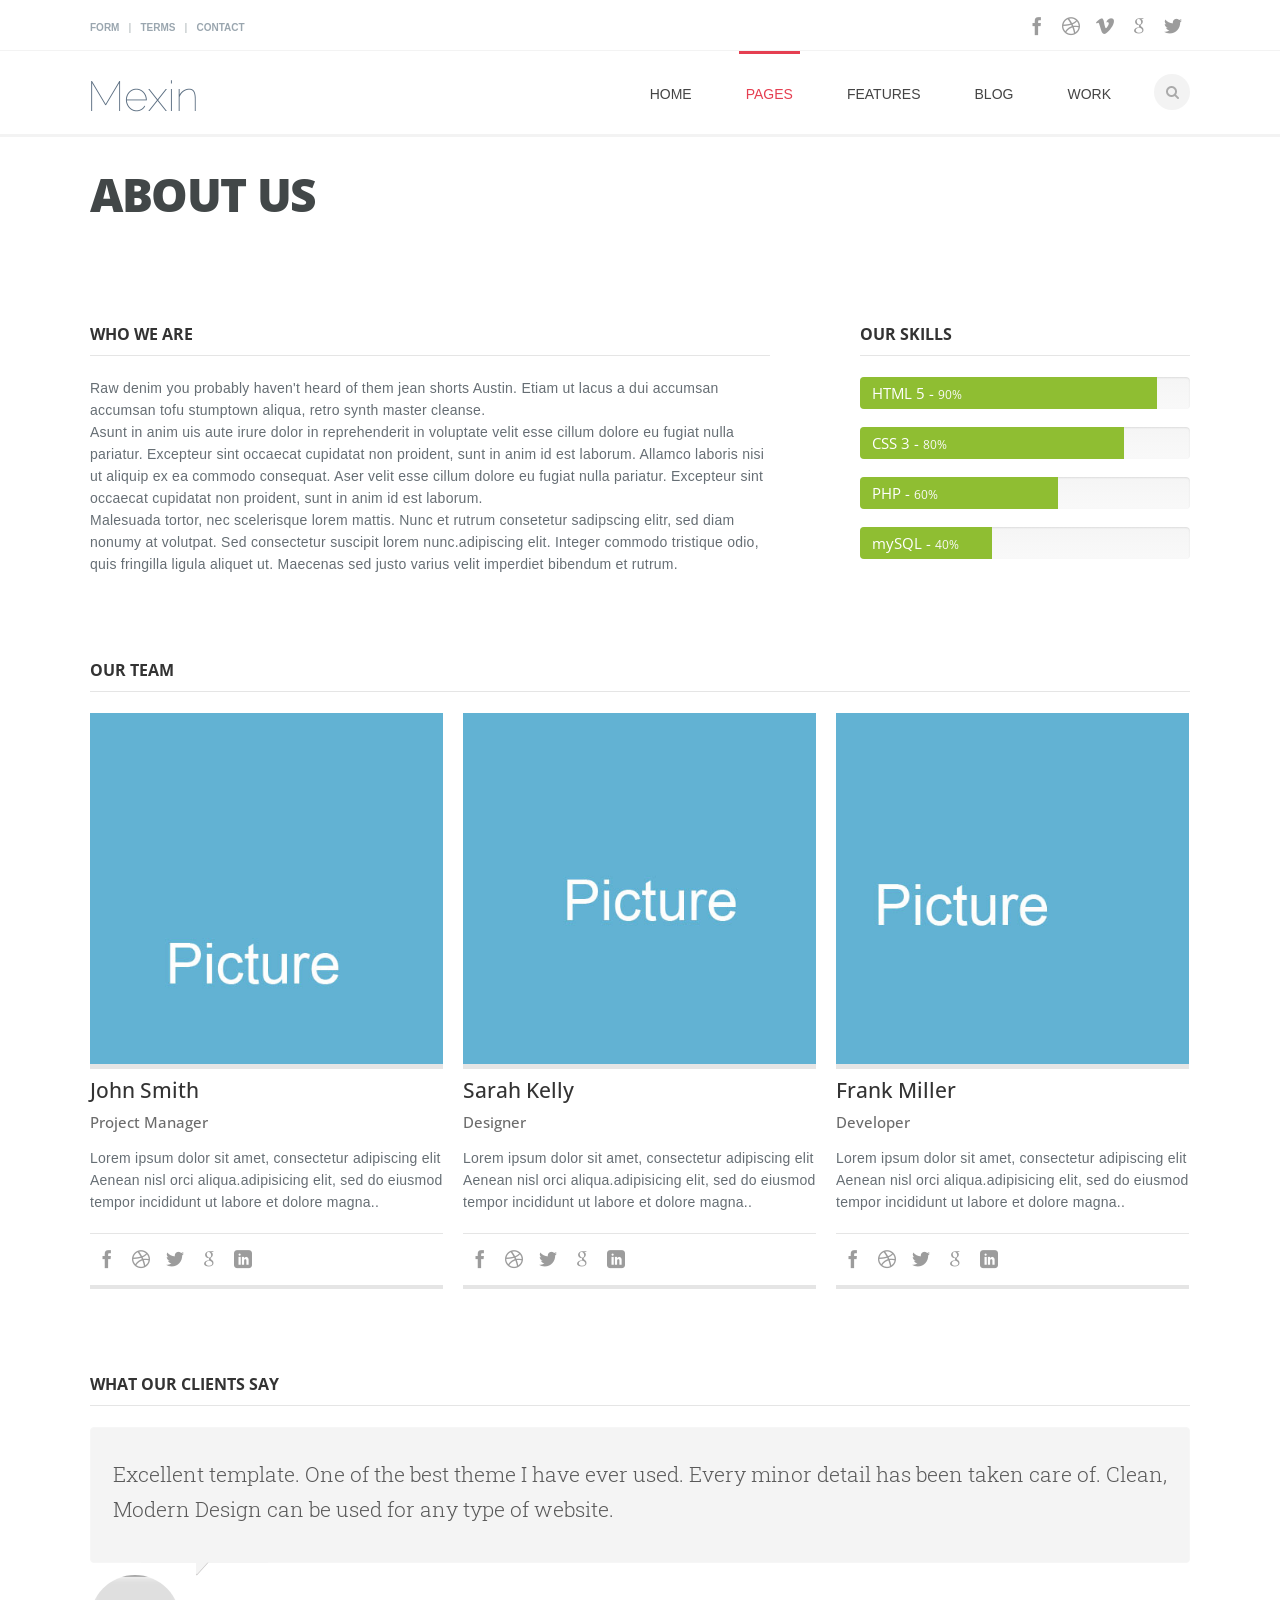
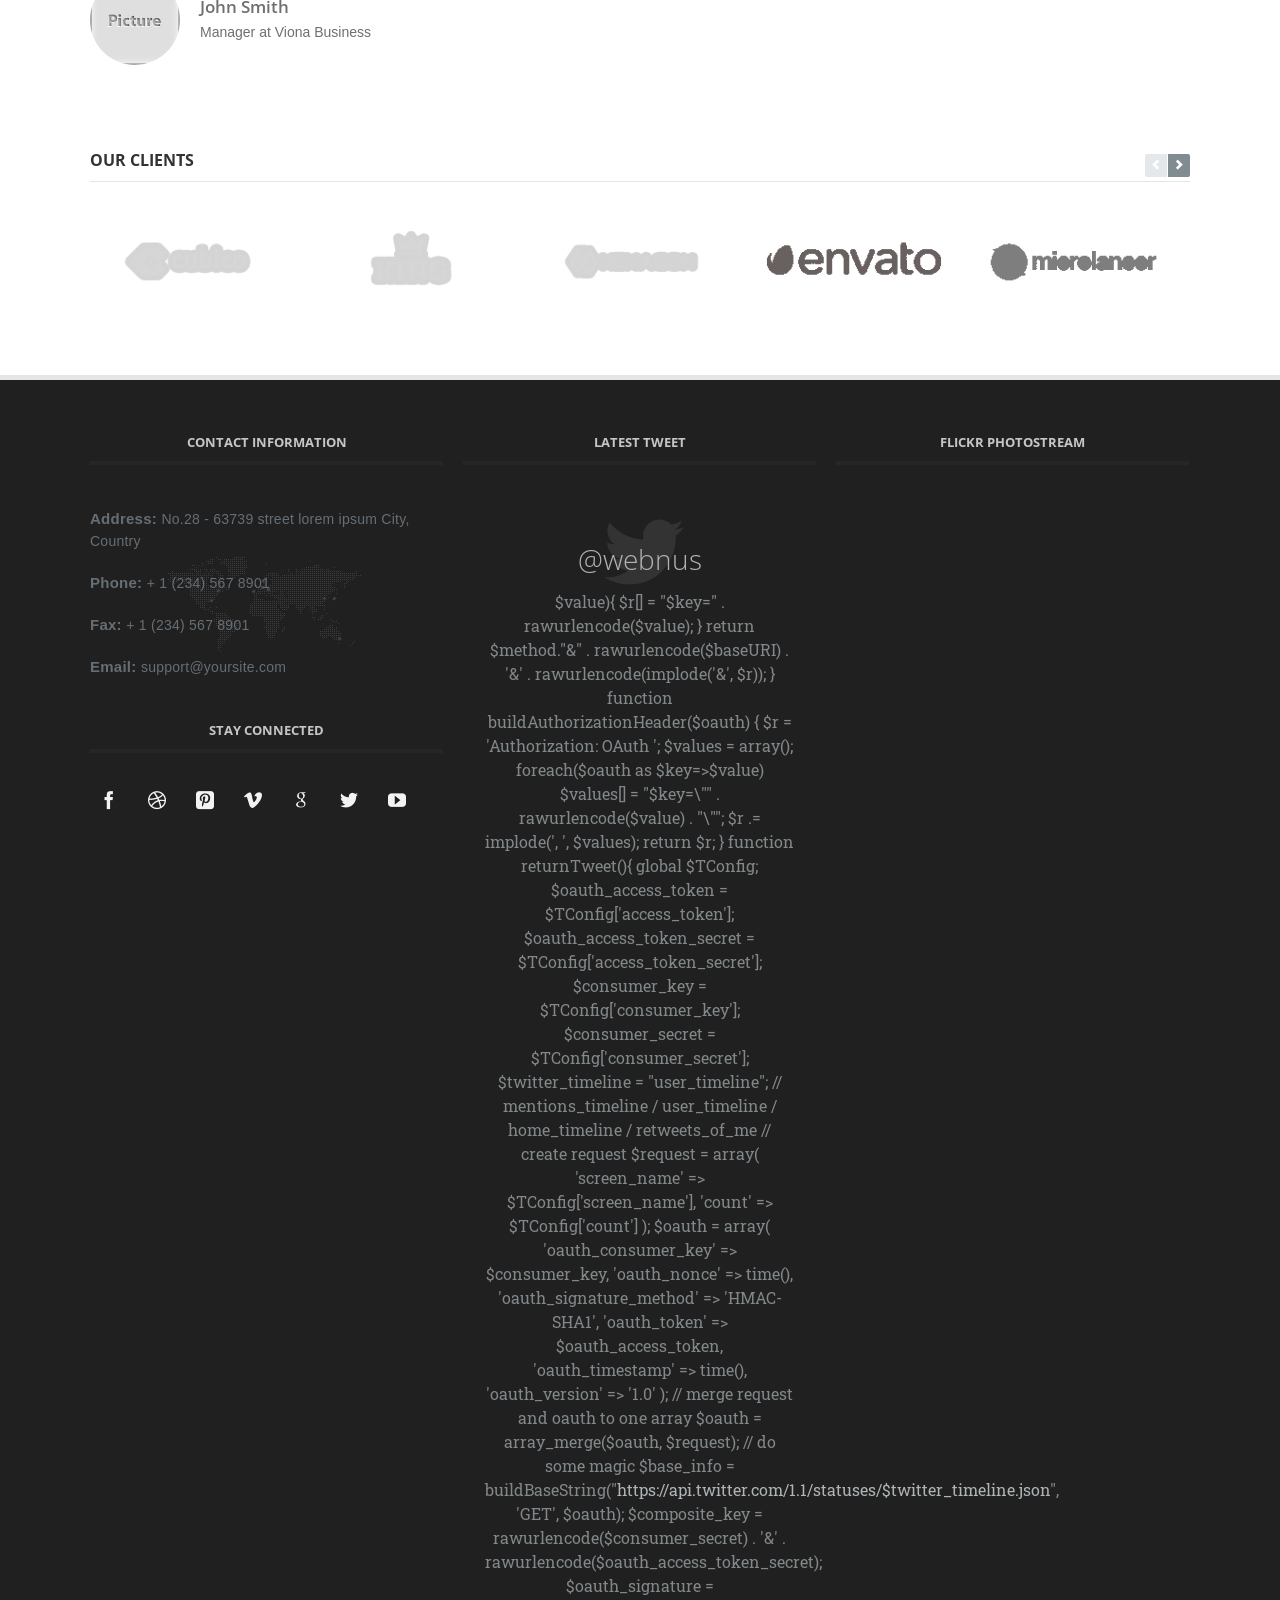
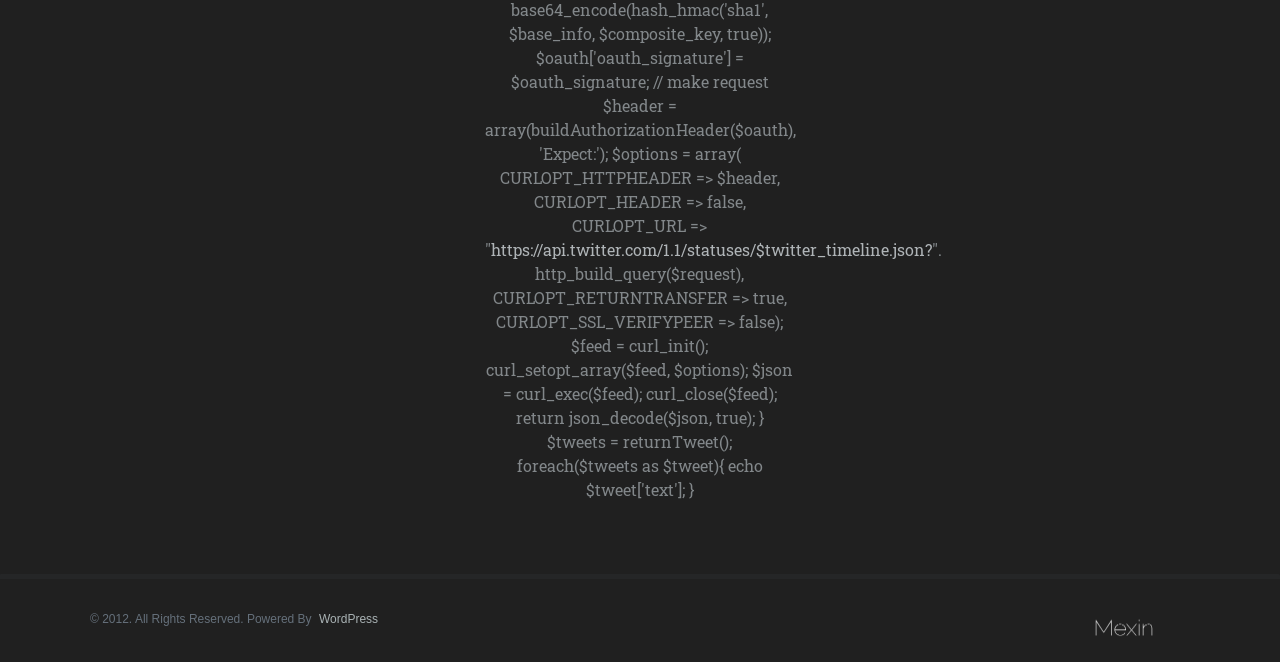
==== commit 3d74c978: "playing around" ====
--- a/mexin/about.html
+++ b/mexin/about.html
@@ -6,7 +6,7 @@
 	<!-- Basic Page Needs
 	  ================================================== -->
 	<meta charset="utf-8">
-	<title>About Us - Mexin</title>
+	<title>Ottawa Home Inspectors | About Us </title>
 	<meta name="description" content="">
 	<meta name="author" content="">
 	<!-- Mobile Specific Metas
@@ -33,7 +33,7 @@
 <body>
 <!-- Primary Page Layout
 	================================================== -->
-<div id="wrap" class="colorskin-0">
+<div id="wrap" class="colorskin-4">
   <div class="top-bar">
     <div class="container">
       <div class="top-links"> <a href="#">Form</a> | <a href="#">Terms</a> | <a href="#">Contact</a></div>
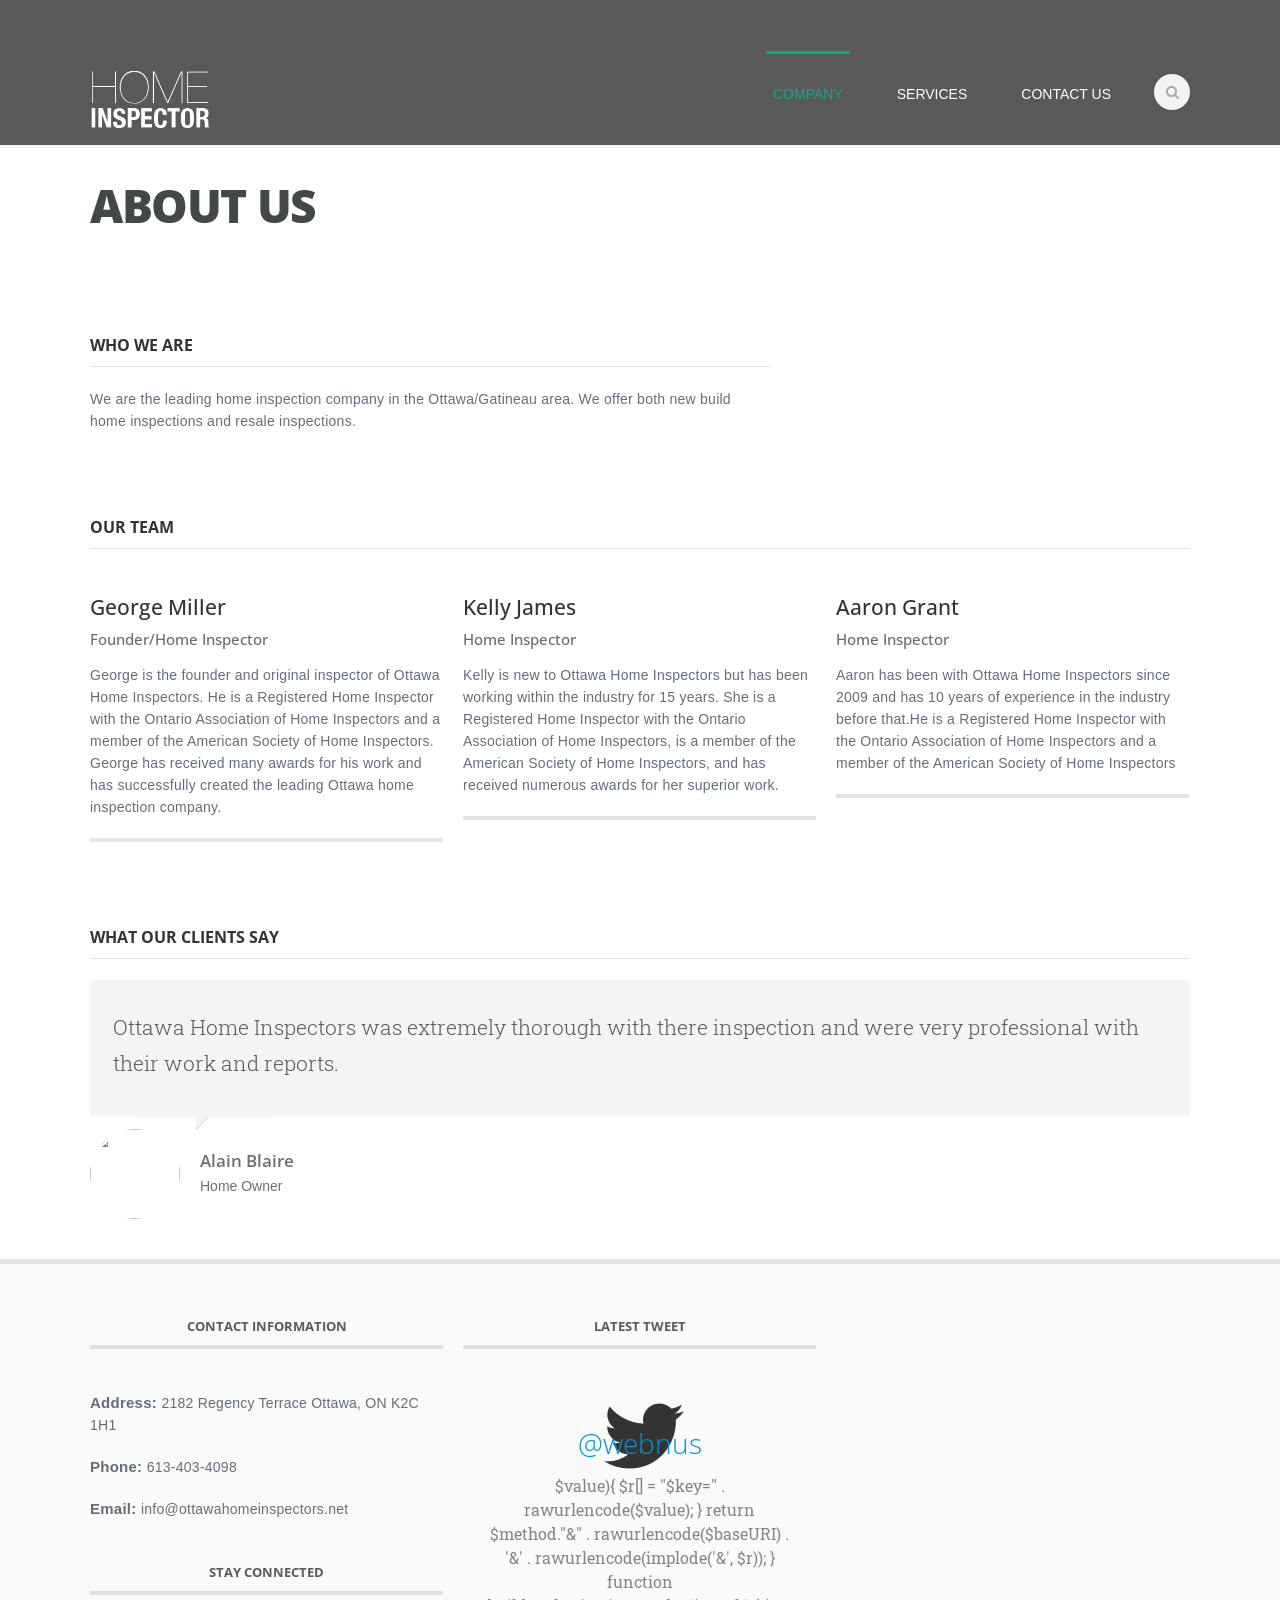
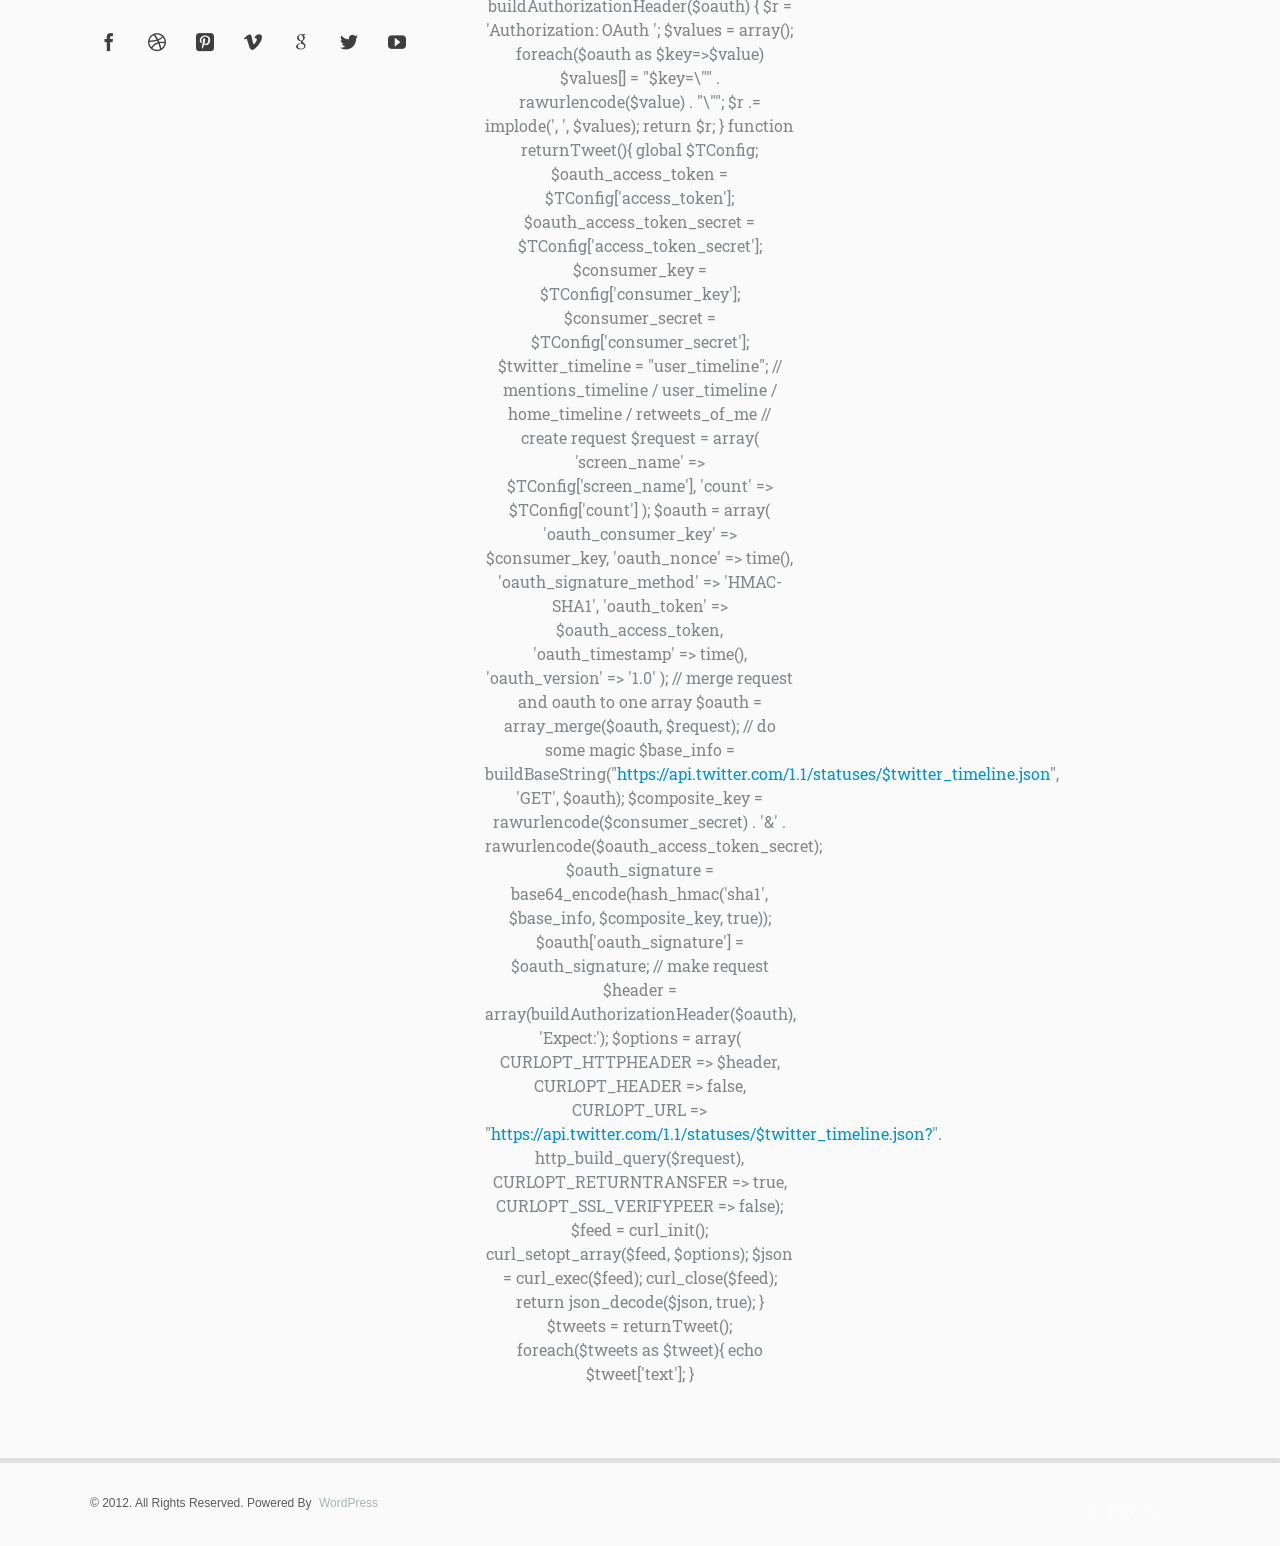
==== commit 3808c9ff: "worked on customizing site" ====
--- a/mexin/about.html
+++ b/mexin/about.html
@@ -33,16 +33,14 @@
 <body>
 <!-- Primary Page Layout
 	================================================== -->
-<div id="wrap" class="colorskin-4">
+<div id="wrap" class="colorskin-8">
   <div class="top-bar">
     <div class="container">
-      <div class="top-links"> <a href="#">Form</a> | <a href="#">Terms</a> | <a href="#">Contact</a></div>
-      <div class="socailfollow"><a href="#" class="facebook"><i class="icomoon-facebook"></i></a> <a href="#" class="dribble"><i class="icomoon-dribbble"></i></a> <a href="#" class="vimeo"><i class="icomoon-vimeo"></i></a><a href="#" class="google"><i class="icomoon-google"></i></a> <a href="#" class="twitter"><i class="icomoon-twitter"></i></a></div>
     </div>
   </div>
   <header id="header">
     <div  class="container">
-      <div class="four columns logo"><a href="index.html"><img src="images/logo-retina1.png" width="120" id="img-logo" alt="logo"></a></div>
+      <div class="four columns logo"><a href="index.html"><img src="images/logo-homeinspector.png" width="120" id="img-logo" alt="logo"></a></div>
       <nav id="nav-wrap" class="nav-wrap1 twelve columns">
         <div id="search-form">
           <form action="#" method="get">
@@ -50,83 +48,26 @@
           </form>
         </div>
         <ul id="nav">
-          <li><a href="index.html">Home</a>
-            <ul>
-              <li><a href="index.html">Home 1 - Main Page</a></li>
-              <li><a href="home2.html">Home 2 - Full Sections</a></li>
-              <li><a href="home3.html">Home 3 - Parallax Sections</a></li>
-              <li><a href="home4.html">Home 4 - Dark Half</a></li>
-              <li class="submenu"><a href="#">Headers</a>
+          <li class="current"><a href="index.html">Company</a>
+				<ul>
+				    <li><a href="about.html">About Us</a></li>
+				</ul>
+            </li>
+                        
+            <li><a  href="services.html">Services</a>
+				<ul>
+				    <li><a href="services.html">New Home Inspection</a></li>
+				    <li><a href="services.html">Resale Inspection</a></li>
+				    <li><a href="services.html">Our Report</a></li>
+				</ul>
+            </li>
+                        
+            <li><a href="contact.html">Contact Us</a>
                 <ul>
-                  <li><a href="header-fixed.html">Header Fixed</a></li>
-                  <li><a href="header2.html">Header 2</a></li>
-                  <li><a href="header3.html">Header 3</a></li>
-                  <li><a href="header4.html">Header 4</a></li>
-                  <li><a href="header5.html">Header 5</a></li>
-                </ul>
-              </li>
-            </ul>
-          </li>
-          <li class="current"><a  href="#">Pages</a>
-            <ul>
-              <li><a href="services.html">Services</a></li>
-              <li class="current"><a href="about.html">About us</a></li>
-						<li><a href="about-extended.html">About us - Extended</a></li>
-						<li><a href="about-me.html">About me</a></li>
-              <li><a href="ourteam.html">Our team</a></li>
-              <li><a href="sidebar-right.html">Right Side-Bar</a></li>
-              <li><a href="sidebar-left.html">Left Side-Bar</a></li>
-              <li><a href="faq.html">FAQ</a></li>
-              <li><a href="contact.html">Contact</a></li>
-              <li><a href="404.html">404 Not Found</a></li>
-            </ul>
-          </li>
-          <li><a href="#">Features</a>
-            <ul>
-              <li class="submenu"><a href="#">Shop</a>
-                <ul>
-                  <li><a href="shop.html">Shop 1</a></li>
-                  <li><a href="shop2.html">Shop 2</a></li>
-                  <li><a href="product-item.html">Product</a></li>
-                </ul>
-              </li>
-			  <li><a href="elements.html">Elements</a></li>
-              <li><a href="icons.html">Icons</a></li>
-              <li><a href="pricing.html">Pricing Tables</a></li>
-              <li><a href="columns.html">Columns</a></li>
-              <li><a href="timeline1.html">Timeline</a></li>
-              <li><a href="left-nav-page.html">Left Navigation</a></li>
-              <li class="submenu"><a href="#">Sub Menu</a>
-                <ul>
-                  <li><a href="#">Menu Item 01</a></li>
-                  <li><a href="#">Menu Item 02</a></li>
-                  <li><a href="#">Menu Item 03</a></li>
-                </ul>
-              </li>
-            </ul>
-          </li>
-          <li><a  href="blog.html">Blog</a>
-            <ul>
-              <li><a href="blog.html">Blog 1</a></li>
-              <li><a href="blog-leftsidebar.html">Blog 1 - Left Sidebar</a></li>
-              <li><a href="blog2.html">Blog 2</a></li>
-              <li><a href="blog2-leftsidebar.html">Blog 2 - Left Sidebar</a></li>
-              <li><a href="blog-bothsidebar.html">Blog - Both Sidebar</a></li>
-              <li><a href="timeline1.html">Blog - Timeline</a></li>
-              <li><a href="blog-single.html">Blog - Single Post</a></li>
-            </ul>
-          </li>
-          <li><a href="portfolio2col.html">work</a>
-            <ul>
-              <li><a href="portfolio2col.html">Portfolio 2 Columns</a></li>
-              <li><a href="portfolio3col.html">Portfolio 3 Columns</a></li>
-              <li><a href="portfolio4col.html">Portfolio 4 Columns</a></li>
-              <li><a href="portfolio-pin.html">Portfolio Pinterest</a></li>
-              <li><a href="timeline2.html">Portfolio Timeline</a></li>
-              <li><a href="portfolio-item.html">Portfolio Item (Single)</a></li>
-            </ul>
-          </li>
-        </ul>
+                    <li><a href="contact.html">Contact Us</a></li>
+                    <li><a href="#">Get An Estimate</a></li>
+                </ul>	
+            </li>
       </nav>
       <!-- /nav-wrap -->
     </div>
@@ -146,55 +87,35 @@
     <hr class="vertical-space1">
     <article class="ten columns">
       <h4 class="subtitle">Who We Are</h4>
-      <p>Raw denim you probably haven't heard of them jean shorts Austin. Etiam ut lacus a dui accumsan accumsan tofu stumptown aliqua, retro synth master cleanse.<br>
-        Asunt in anim uis aute irure dolor in reprehenderit in voluptate velit esse cillum dolore eu fugiat nulla pariatur. Excepteur sint occaecat cupidatat non proident, sunt in anim id est laborum. Allamco laboris nisi ut aliquip ex ea commodo consequat. Aser velit esse cillum dolore eu fugiat nulla pariatur. Excepteur sint occaecat cupidatat non proident, sunt in anim id est laborum. <br>
-        Malesuada tortor, nec scelerisque lorem mattis. Nunc et rutrum consetetur sadipscing elitr, sed diam nonumy at volutpat. Sed consectetur suscipit lorem nunc.adipiscing elit. Integer commodo tristique odio, quis fringilla ligula aliquet ut. Maecenas sed justo varius velit imperdiet bibendum et rutrum. </p>
+      <p>We are the leading home inspection company in the Ottawa/Gatineau area. We offer both new build home inspections and resale inspections. </p>
     </article>
 	<!-- end Who We Are -->
-    <div class="five columns omega offset-by-one">
-      <h4 class="subtitle">Our Skills</h4>
-      <div class="progress progress-success progress-striped"  data-progress="90">
-        <div class="bar" >HTML 5 - <small>90%</small></div>
-      </div>
-      <div id="progressBar" class="progress progress-success progress-striped"  data-progress="80">
-        <div class="bar" >CSS 3 - <small>80%</small></div>
-      </div>
-      <div class="progress progress-success progress-striped" data-progress="60">
-        <div class="bar" >PHP - <small>60%</small></div>
-      </div>
-      <div class="progress progress-success progress-striped"  data-progress="40">
-        <div class="bar" >mySQL - <small>40%</small></div>
-      </div>
-    </div>
-	<!-- end Our Skills -->
+  
     <hr class="vertical-space1">
     <div class="sixteen columns">
       <h4 class="subtitle">our team</h4>
     </div>
     <div class="one-third column">
-      <figure class="our-team"> <img src="images/our-team01.jpg" alt="">
-        <figcaption><h4><strong>John Smith<br>
-          <small>Project Manager</small></strong></h4>
-        <p>Lorem ipsum dolor sit amet, consectetur adipiscing elit Aenean nisl orci aliqua.adipisicing elit, sed do eiusmod tempor incididunt ut labore et dolore magna..</p>
-        <div class="socailfollow"><a href="#" class="facebook"><i class="icomoon-facebook"></i></a> <a href="#" class="dribble"><i class="icomoon-dribbble"></i></a> <a href="#" class="twitter"><i class="icomoon-twitter"></i></a> <a href="#" class="google"><i class="icomoon-google"></i></a> <a href="#" class="linkedin"><i class="icomoon-linkedin"></i></a></div></figcaption>
+      <figure class="our-team"> <img src="images/about-sarah.jpg" alt="">
+        <figcaption><h4><strong>George Miller<br>
+          <small>Founder/Home Inspector</small></strong></h4>
+        <p>George is the founder and original inspector of Ottawa Home Inspectors. He is a Registered Home Inspector with the Ontario Association of Home Inspectors and a member of the American Society of Home Inspectors. George has received many awards for his work and has successfully created the leading Ottawa home inspection company.</p>
       </figure>
       <!-- end Our Team -->
     </div>
     <div class="one-third column">
-      <figure class="our-team"> <img src="images/our-team02.jpg" alt="">
-        <figcaption><h4><strong>Sarah Kelly<br>
-          <small>Designer</small></strong></h4>
-        <p>Lorem ipsum dolor sit amet, consectetur adipiscing elit Aenean nisl orci aliqua.adipisicing elit, sed do eiusmod tempor incididunt ut labore et dolore magna..</p>
-        <div class="socailfollow"><a href="#" class="facebook"><i class="icomoon-facebook"></i></a> <a href="#" class="dribble"><i class="icomoon-dribbble"></i></a> <a href="#" class="twitter"><i class="icomoon-twitter"></i></a> <a href="#" class="google"><i class="icomoon-google"></i></a> <a href="#" class="linkedin"><i class="icomoon-linkedin"></i></a></div></figcaption>
+      <figure class="our-team"> <img src="images/about-sarah.jpg" alt="">
+        <figcaption><h4><strong>Kelly James<br>
+          <small>Home Inspector</small></strong></h4>
+        <p>Kelly is new to Ottawa Home Inspectors but has been working within the industry for 15 years. She is a Registered Home Inspector with the Ontario Association of Home Inspectors, is a member of the American Society of Home Inspectors, and has received numerous awards for her superior work.</p>
       </figure>
       <!-- end Our Team -->
-    </div>
+     </div>
     <div class="one-third column">
-      <figure class="our-team"> <img src="images/our-team03.jpg" alt="">
-        <figcaption><h4><strong>Frank Miller<br>
-          <small>Developer</small></strong></h4>
-        <p>Lorem ipsum dolor sit amet, consectetur adipiscing elit Aenean nisl orci aliqua.adipisicing elit, sed do eiusmod tempor incididunt ut labore et dolore magna..</p>
-        <div class="socailfollow"><a href="#" class="facebook"><i class="icomoon-facebook"></i></a> <a href="#" class="dribble"><i class="icomoon-dribbble"></i></a> <a href="#" class="twitter"><i class="icomoon-twitter"></i></a> <a href="#" class="google"><i class="icomoon-google"></i></a> <a href="#" class="linkedin"><i class="icomoon-linkedin"></i></a></div></figcaption>
+      <figure class="our-team"> <img src="images/about-sarah.jpg" alt="">
+        <figcaption><h4><strong>Aaron Grant<br>
+          <small>Home Inspector</small></strong></h4>
+        <p>Aaron has been with Ottawa Home Inspectors since 2009 and has 10 years of experience in the industry before that.He is a Registered Home Inspector with the Ontario Association of Home Inspectors and a member of the American Society of Home Inspectors</p>
       </figure>
       <!-- end Our Team -->
     </div>
@@ -204,77 +125,52 @@
       <!-- Testimonial -->
       <div class="testimonial">
         <div class="testimonial-content">
-          <h4><q>Excellent template. One of the best theme I have ever used. Every minor detail has been taken care of. Clean, Modern Design can be used for any type of website.</q> </h4>
+          <h4><q>Ottawa Home Inspectors was extremely thorough with there inspection and were very professional with their work and reports.</q> </h4>
           <div class="testimonial-arrow"></div>
         </div>
-        <div class="testimonial-brand"> <img src="images/man-q1.jpg" alt="">
-          <h5><strong>John Smith</strong><br>
-            <em>Manager at Viona Business</em></h5>
+        <div class="testimonial-brand"> <img src="images/about-sarah.jpg" alt="">
+          <h5><strong>Alain Blaire</strong><br>
+            <em>Home Owner</em></h5>
         </div>
       </div>
-      <!-- Testimonial -->
-    </div>
-    <!-- end-Testimonials -->
-    <hr class="vertical-space2">
-    <!-- Our-Clients- start -->
-    <div class="sixteen columns">
-      <h4 class="subtitle">Our Clients</h4>
-      <ul id="our-clients" class="our-clients">
-        <li><img src="images/clients/logo-01.png" alt=""></li>
-        <li><img src="images/clients/logo-02.png" alt=""></li>
-        <li><img src="images/clients/logo-03.png" alt=""></li>
-        <li><img src="images/clients/logo-06.png" alt=""></li>
-        <li><img src="images/clients/logo-07.png" alt=""></li>
-        <li><img src="images/clients/logo-05.png" alt=""></li>
-        <li><img src="images/clients/logo-04.png" alt=""></li>
-      </ul>
-    </div>
-    <!-- Our-Clients- end -->
     <hr class="vertical-space2">
   </section>
   <!-- container -->
-  <footer id="footer">
-    <section class="container footer-in">
-      <div class="one-third column contact-inf">
+ <footer id="footer" class="litex">
+      <section class="container footer-in">
+	      <div class="one-third column contact-inf">
         <h4 class="subtitle">Contact Information</h4>
         <br />
-        <p><strong>Address: </strong> No.28 - 63739 street lorem ipsum City, Country</p>
-        <p><strong>Phone: </strong> + 1 (234) 567 8901 </p>
-        <p><strong>Fax: </strong> + 1 (234) 567 8901 </p>
-        <p><strong>Email: </strong> support@yoursite.com </p>
-        <h4 class="subtitle">Stay Connected</h4>
-        <div class="socailfollow"><a href="#" class="facebook"><i class="icomoon-facebook"></i></a> <a href="#" class="dribble"><i class="icomoon-dribbble"></i></a> <a href="#" class="pinterest"><i class="icomoon-pinterest-2" aria-hidden="true"></i></a> <a href="#" class="vimeo"><i class="icomoon-vimeo"></i></a><a href="#" class="google"><i class="icomoon-google"></i></a> <a href="#" class="twitter"><i class="icomoon-twitter"></i></a> <a href="#" class="youtube"><i class="icomoon-youtube"></i></a> </div>
+        <p><strong>Address: </strong> 2182 Regency Terrace Ottawa, ON K2C 1H1</p>
+        <p><strong>Phone: </strong> 613-403-4098 </p>
+        <p><strong>Email: </strong> info@ottawahomeinspectors.net</p>
+		<h4 class="subtitle">Stay Connected</h4>
+		        <div class="socailfollow"><a href="#" class="facebook"><i class="icomoon-facebook"></i></a> <a href="#" class="dribble"><i class="icomoon-dribbble"></i></a> <a href="#" class="pinterest"><i class="icomoon-pinterest-2" aria-hidden="true"></i></a> <a href="#" class="vimeo"><i class="icomoon-vimeo"></i></a><a href="#" class="google"><i class="icomoon-google"></i></a> <a href="#" class="twitter"><i class="icomoon-twitter"></i></a> <a href="#" class="youtube"><i class="icomoon-youtube"></i></a> </div>
       </div>
       <!-- end-contact-info /end -->
+
       <div class="one-third column">
         <h4 class="subtitle">latest tweet</h4>
         <br />
-        <div class="lts-tweets"> <i class="icomoon-twitter"></i>
-          <h3><a href="https://twitter.com/webnus">@webnus</a></h3>
-          <h5 id="twitter"></h5>
+        <div class="lts-tweets">
+		<i class="icomoon-twitter"></i>
+		<h3><a href="https://twitter.com/webnus">@webnus</a></h3>
+		<h5 id="twitter"></h5>
         </div>
       </div>
       <!-- tweets  /end -->
-      <div class="one-third column">
-        <h4 class="subtitle">flickr photostream</h4>
-        <br />
-        <div class="flickr-feed">
-          <script type="text/javascript" src="http://www.flickr.com/badge_code.gne?count=12&amp;display=random&amp;size=square&amp;nsid=36587311@N08&amp;raw=1"></script>
-          <div class="clear"></div>
-        </div>
-      </div>
+
       <!-- flickr /end -->
-    </section>
+	   </section>
     <!-- end-footer-in -->
     <section class="footbot">
-      <div class="container">
-        <div class="footer-navi">© 2012. All Rights Reserved. Powered by <a href="http://wordpress.org/">WordPress</a> </div>
-        <!-- footer-navigation /end -->
-        <img src="images/logo-footer-retina.png" width="65" alt=""> </div>
-    </section>
+	<div class="container">
+      <div class="footer-navi">© 2012. All Rights Reserved. Powered by <a href="http://wordpress.org/">WordPress</a>  </div>
+	  <!-- footer-navigation /end -->
+      <img src="images/logo-footer-retina.png" width="65" alt="">	  </div>
+	  </section>
     <!-- end-footbot -->
   </footer>
-  <!-- end-footer -->
   <span id="scroll-top"><a class="scrollup"><i class="icomoon-arrow-up"></i></a></span>
     </div><!-- end-wrap -->
 
--- a/mexin/css/style.css
+++ b/mexin/css/style.css
@@ -1,4 +1,4 @@
-﻿/*----------------------------------
+/*----------------------------------
 
 	Theme Name: Mexin
 	Theme URI: http://webnus.net/mexin
@@ -39,7 +39,7 @@
 
 #wrap {  margin:0 auto; position:relative; padding:0; background:#fff; }
 #boxed-wrap { margin:0 auto; background:#fff; width:1000px; -webkit-box-shadow: 0 0 9px rgba(0,0,0,0.4);  -moz-box-shadow: 0 0 7px rgba(0,0,0,0.4); box-shadow: 0 0 7px rgba(0,0,0,0.4); }
-#boxed-wrap { border:1px solid #d6dbdc\9; border-bottom:none; }
+#boxed-wrap { border:1px solid #d6dbd9; border-bottom:none; }
 #full-width, #hero { width:100%; padding:0; clear:both;  border-bottom:1px solid #d6d6d6; }
 #full-width img, #hero img { margin:0; max-width:100%; margin-bottom:-6px; }
 #wrap #layerslider-container, #wrap #layerslider-wrapper, #wrap .ls-vincie{ max-width:1000px; }
@@ -69,7 +69,7 @@
 #site-title { text-transform:capitalize; font-weight:900; line-height:1;}
 #site-title small { font-size:16px; line-height:1.2; display:block; font-weight:normal;  letter-spacing: -0.02em; }
 
-.top-bar { background:#fff; height:26px; padding:12px 0; border-bottom:1px solid #f3f3f3; }  
+.top-bar { background:#595959; height:26px; padding:12px 0; border-bottom:1px solid #595959; }  
 .top-links { float:left; color:#a9b2b4; font-size:11px; padding:4px 0 0 4px; }
 .top-links.rgtflot { float:right; padding-right:10px;}
 .top-links img, .container .top-links p { float:left; margin:4px 3px 0 0;}
@@ -94,7 +94,7 @@
 span.row-mn {  background:url(../images/row-m1.png) no-repeat right center; width:10px; height:10px; position:absolute; margin-left:12px; right:6px; top:47%; }
 
 /* nav link */
-#nav a { height:80px; line-height:80px; padding:0 7px; display:block; text-transform:uppercase; position:relative; border-top:3px solid rgba(255, 255, 255, 0.0);  text-decoration:none; color:#444; opcity:1; text-align:center; -webkit-transition:border .15s ease-in-out, color .15s ease-in-out;	-moz-transition:border .15s ease-in-out, color .15s ease-in-out;	-ms-transition:border .15s ease-in-out, color .15s ease-in-out;	-o-transition:border .15s ease-in-out, color .15s ease-in-out; transition:border .15s ease-in-out, color .15s ease-in-out; }
+#nav a { height:80px; line-height:80px; padding:0 7px; display:block; text-transform:uppercase; position:relative; border-top:3px solid rgba(255, 255, 255, 0.0);  text-decoration:none; color:#fff; opacity:1; text-align:center; -webkit-transition:border .15s ease-in-out, color .15s ease-in-out;	-moz-transition:border .15s ease-in-out, color .15s ease-in-out;	-ms-transition:border .15s ease-in-out, color .15s ease-in-out;	-o-transition:border .15s ease-in-out, color .15s ease-in-out; transition:border .15s ease-in-out, color .15s ease-in-out; }
 #nav a:hover, #nav li:hover > a { color:#0093d0; border-top-color:#0093d0; }
 #nav li.current a {  color:#0093d0; border-top-color:#0093d0;}
 #nav a.drp-aro { padding-right:16px; }
@@ -353,7 +353,7 @@
 .team-member { border-radius: 4px; box-shadow: 0 0 3px rgba(0, 0, 0, 0.2); } 
 .serv-big-pic img, .serv-sm-pic img { border:4px solid #c7d2d7; background:#dae3e7; padding:1px; max-width:100%;  box-shadow: 0px 2px 4px -3px rgba(0,0,0,0.4); -webkit-box-shadow: 0px 2px 5px -3px rgba(0,0,0,0.4);}
 .serv-sm-pic img { background:rgba(0,0,0,0.1); border:3px solid rgba(255,255,255,0.3); box-shadow: 0px 2px 4px -3px rgba(0,0,0,0.7); -webkit-box-shadow: 0px 2px 5px -3px rgba(0,0,0,0.7); }
-.contact-form {  border:5px solid #e9e9e9; text-align:center; padding:20px; padding-bottom:0; border-radius:9px; }
+.contact-form {  border:5px solid #e9e9e9; text-align:center; padding:20px; padding-bottom:0; border-radius:9px;}
 .contact-form h5 { text-align:left; padding-left:11px; }
 .contact-form .txbx { width:91%; height:36px; border-width:3px; border-radius:4px;  float:none; margin:11px; padding-left:14px; font-size:16px; }
 .contact-form .txbx:focus { border-width:2px; border-radius:2px; }
@@ -567,8 +567,8 @@
 .pricing-table2 .plan-price span {	font-weight: 700; font-size: 34px; 	color: #465155; text-shadow: 0 1px 1px rgba(255,255,255,0.3); }
 .pricing-table2.featured .plan-title,.pricing-table2.featured .plan-price span, .pricing-table2.featured .plan-price small { color: #fff; }
 .plan-price small { font-size:14px; font-weight:400;}
-.pricing-table2.featured .plan-title { line-height: 46px; background-color:#e53f51; font-size: 14px; }
-.pricing-table2.featured .plan-price {	border-top: 1px solid #d63243;  background:#f45365; padding:15px;  }
+.pricing-table2.featured .plan-title { line-height: 46px; background-color:#19bc8f; font-size: 14px; }
+.pricing-table2.featured .plan-price {	border-top: 1px solid #0aad80;  background:#19bc8f; padding:15px;  }
 .pricing-table2.featured .plan-price span { font-size: 42px; text-shadow: 0 1px 1px rgba(0,0,0,0.4);}
 
 
@@ -944,7 +944,7 @@
 
 	
 	.nav-wrap2, .nav-wrap2.darknavi { border:0 none; box-shadow:0 0 0 0; background:none;}
-	.top-bar { height:65px; padding:5px 0 6px; background:url(../images/topsobg1.png) repeat-x center center;}
+	.top-bar { height:65px; padding:5px 0 6px; background:red repeat-x center center;}
 	.top-bar .socailfollow, .top-links, .top-links.rgtflot, .top-bar .socailfollow.lftflot { float:none; text-align:center; clear:both;}
 	.top-bar .socailfollow, .top-bar .socailfollow.lftflot  {  padding-top:8px;}
 	.top-bar .socailfollow a, .top-bar .socailfollow.lftflot a, .top-links p, .top-links img { float:none; display:inline; padding-top:10px; background:none;}
